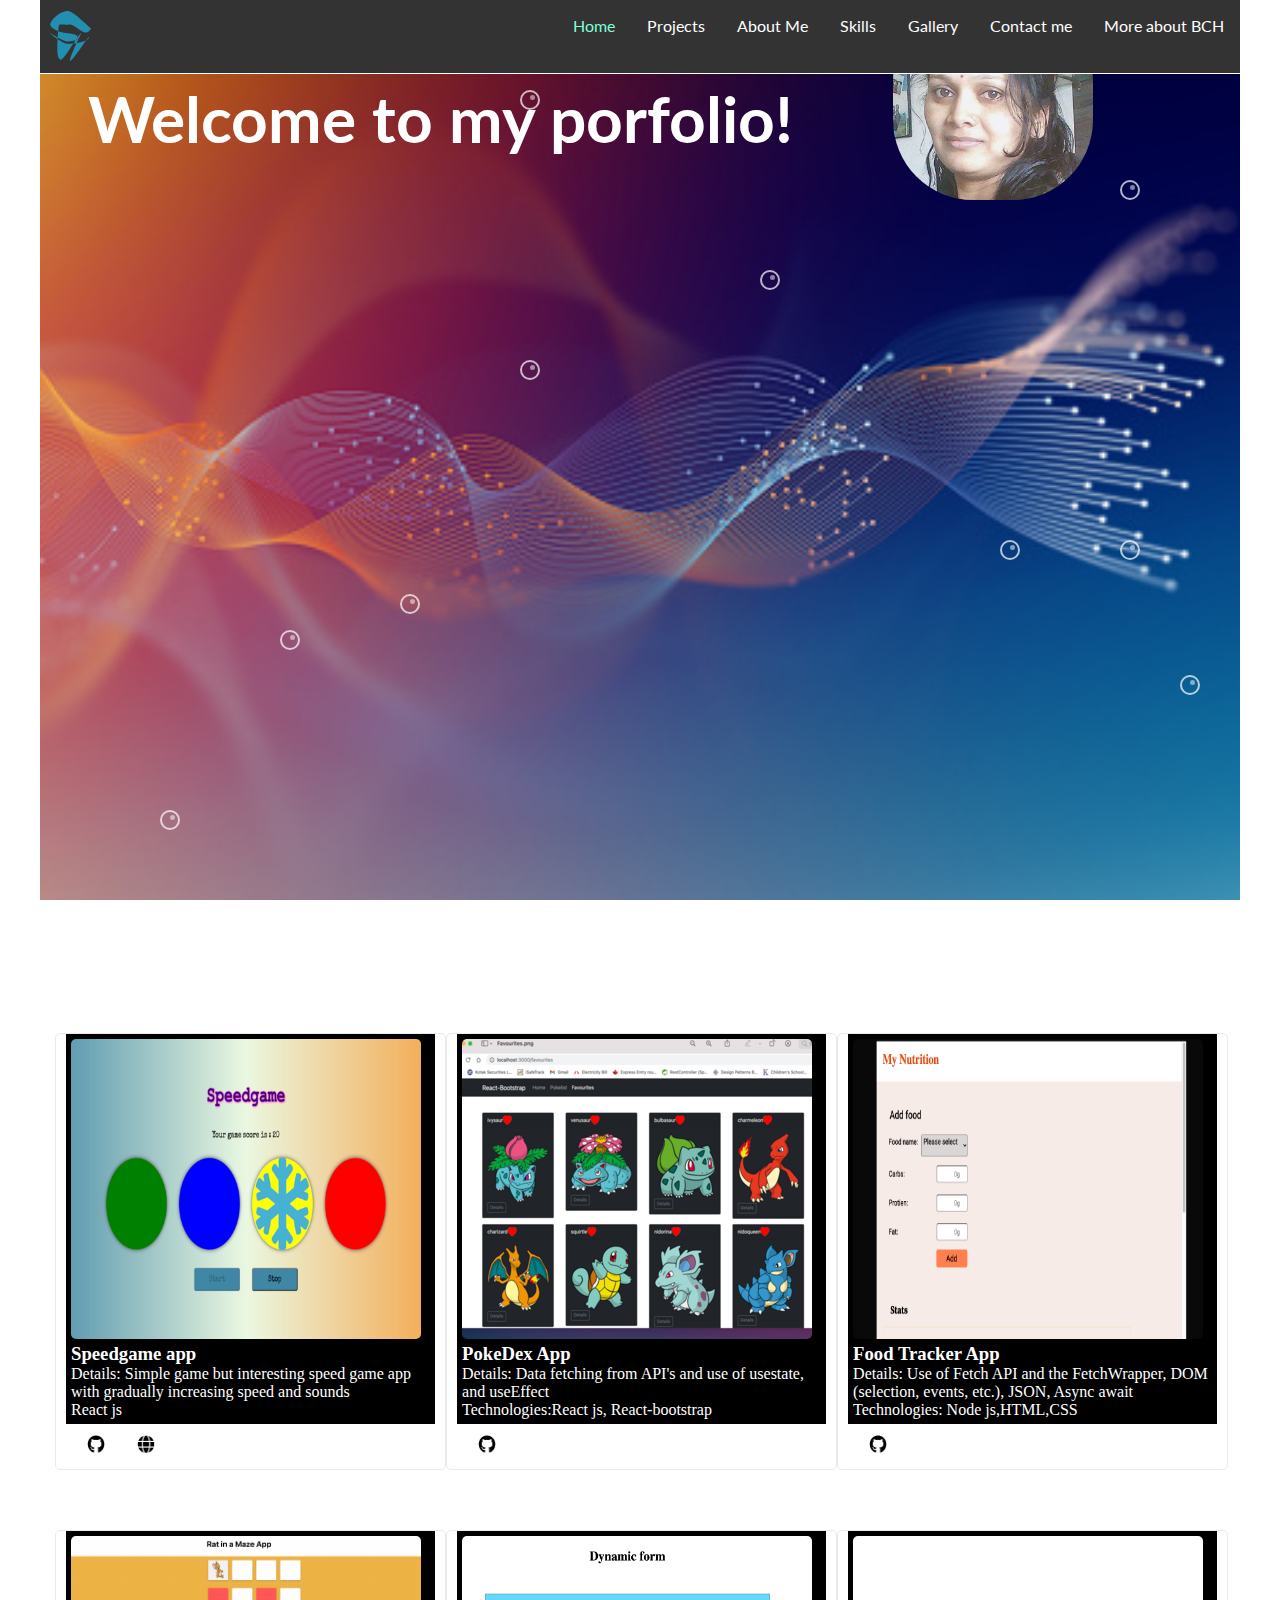
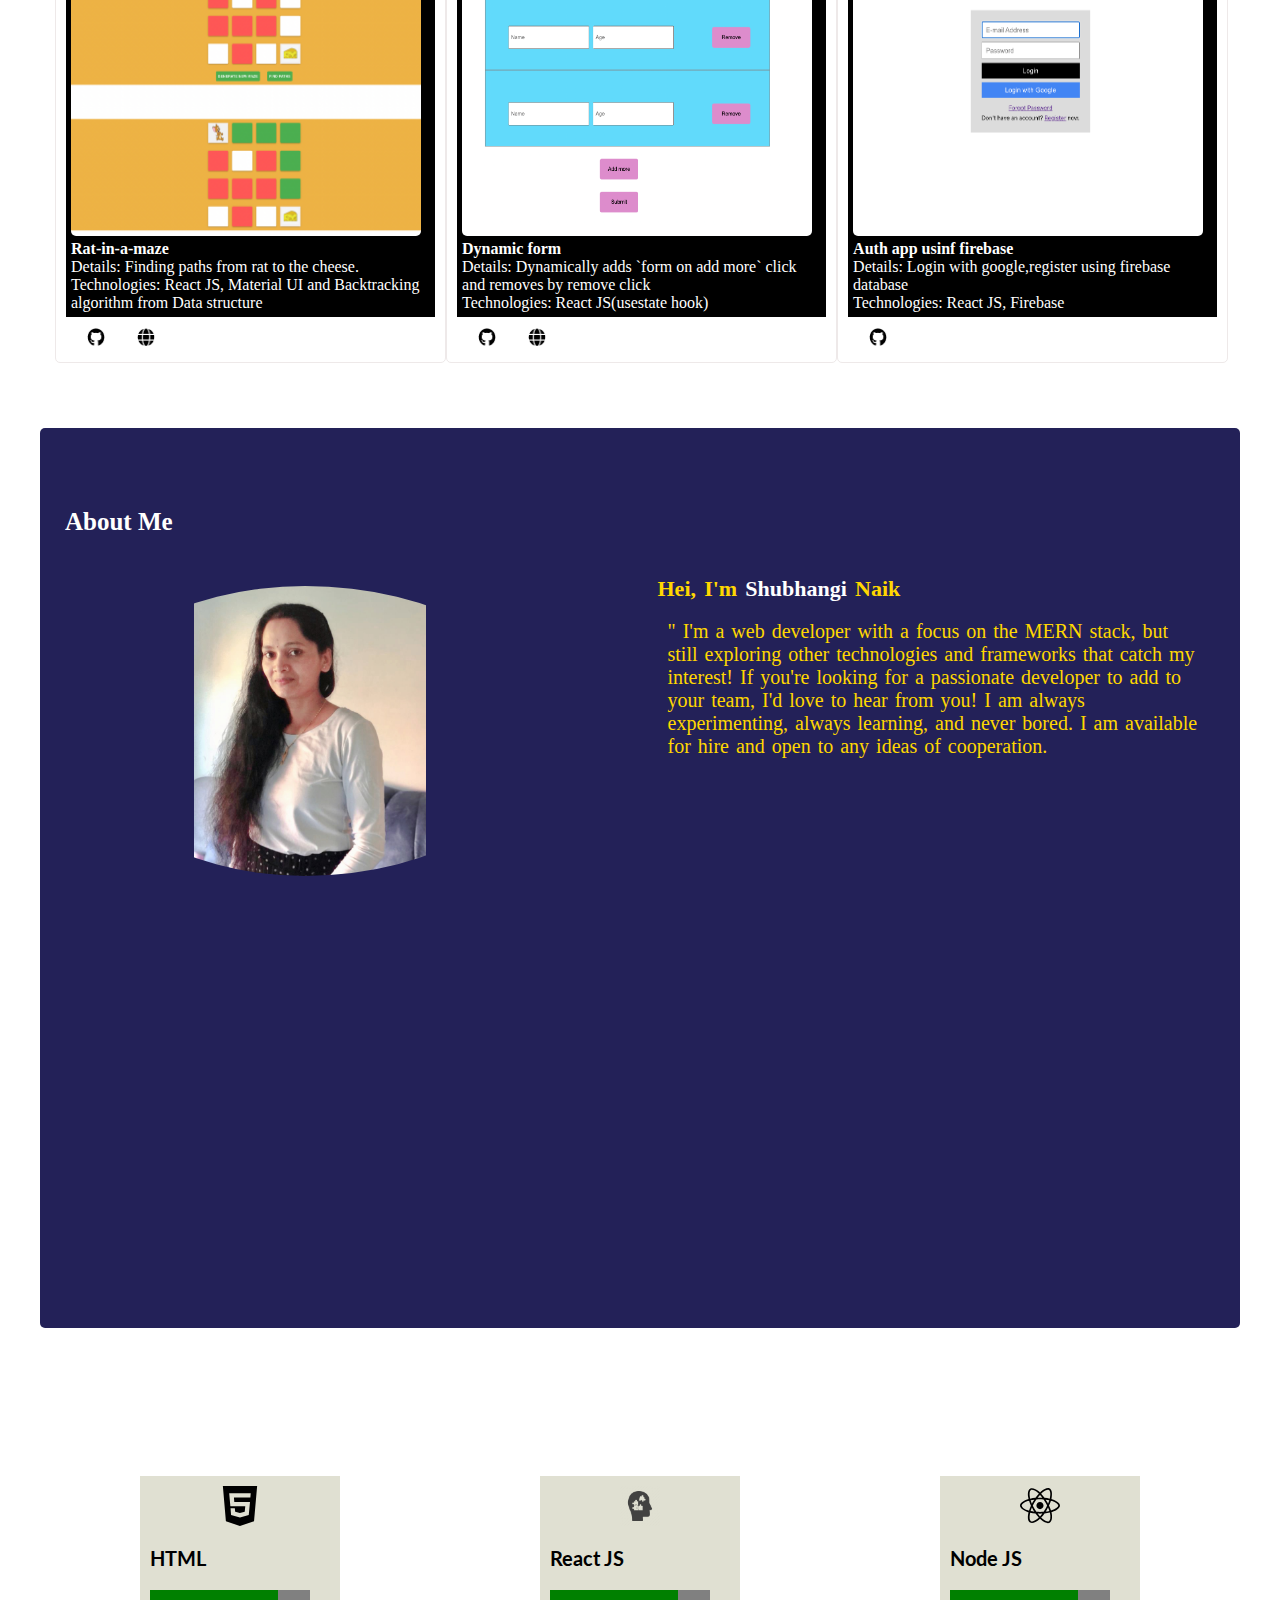
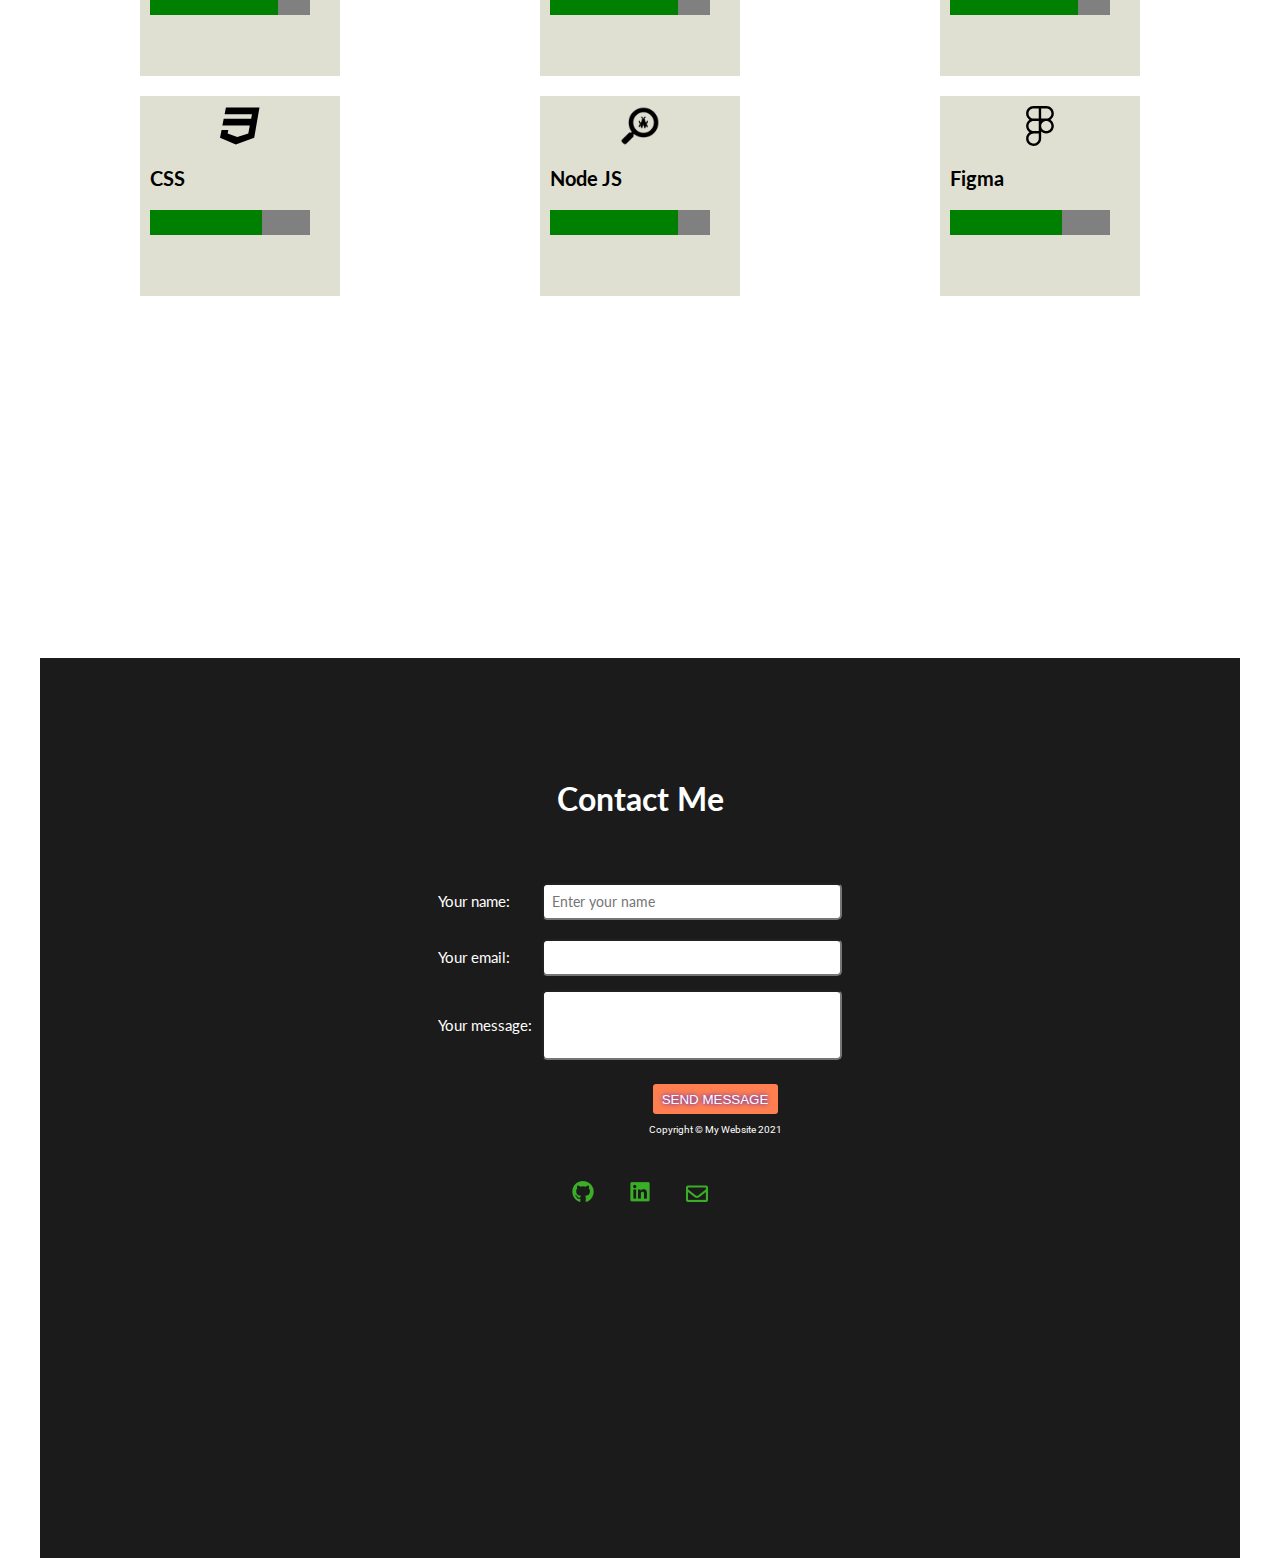
==== index.html @ 54c0355b "footer alignment" ====
<!DOCTYPE html>
<html lang="en">
<head>
    <meta charset="UTF-8">
    <meta http-equiv="X-UA-Compatible" content="IE=edge">
    <meta name="viewport" content="width=device-width, initial-scale=1.0">
    <title>shubhangi Naik</title>
    <link rel="icon" href="./assets/final-logo.svg">
    <link rel="preconnect" href="https://fonts.googleapis.com">
<link rel="preconnect" href="https://fonts.gstatic.com" crossorigin>
<link href="https://fonts.googleapis.com/css2?family=Lato&family=Roboto:wght@500&display=swap" rel="stylesheet">
<script src="https://smtpjs.com/v3/smtp.js"></script>  
    <link rel="stylesheet" href="style.css">
</head>
<body>
    <header>
            <div class="container" id="container-nav">
                <nav class="navbar">
                    <div class="brand-title"><img src="./assets/final-logo.svg" alt="ShubhRa" class="logo"></div>
                    <a href="#" class="toggle-button">
                        <span class="bar"></span>
                        <span class="bar"></span>
                        <span class="bar"></span>
                    </a>
                    <div class="navbar-links">
                        <ul>
                            <li><a href="#home" class="active" >Home</a></li>
                            <li><a href="#projects">Projects</a></li>
                            <li><a href="#about-me">About Me</a></li>
                            <li><a href="#skills">Skills</a></li>
                            <li><a href="./gallery.html"> Gallery</a></li>
                            <li><a href="#contact-me">Contact me</a></li>
                            <li><a href="https://en.bc.fi/" target="_blank">More about BCH</a></li>
                        </ul>
                        
                    </div>
                </nav>
            </div>
        </header>
        <main>
            <div id="home"></div> 
            <div class="container">
                <div class="hero-banner" id="heroBanner">
                    <h2> Welcome to my porfolio!</h2>
                    <div class="animation_wrapper">
                        <div><span class="dot"></span></div>
                        <div><span class="dot"></span></div>
                        <div><span class="dot"></span></div>
                        <div><span class="dot"></span></div>
                        <div><span class="dot"></span></div>
                        <div><span class="dot"></span></div>
                        <div><span class="dot"></span></div>
                        <div><span class="dot"></span></div>
                        <div><span class="dot"></span></div>
                        <div><span class="dot"></span></div>
                    </div>
                    <div class="hero-image"><img src="./assets/shubhangi.jpeg" alt="SRN"></div>
                </div>
            </div>
        <div class="container">
        <section id="projects">
            <div class="project-head"><h3>Projects</h3></div>
        <div class="row">
            <div class="column">
            <div class="card">
                <img class="mainImage" src="assets/speedgame.png" alt="Todo list">
                <h3>Speedgame app</h3>
                <p>Details: Simple game but interesting speed game app with gradually increasing speed and sounds</p>
                <p>React js</p>
                <p class="project-icon">
                <a href="https://github.com/shubhanginaik/Speedgame-app.git"><img src="./assets/github (1).png" alt="github"></a> 
                <a href="https://shubhangi-naik-speedgame.netlify.app/"><img src="./assets/globe.png" alt="github"></a> 
                </p>
            </div>
            </div>
            <div class="column">
            <div class="card">
                <img class="mainImage" src="assets/pokemon.png" alt="Pokemon app">
                <h3>PokeDex App</h3>
                <p>Details: Data fetching from API's and use of usestate, and useEffect</p>
                <p>Technologies:React js, React-bootstrap </p>     
                <p class="project-icon">
                    <a href="https://github.com/shubhanginaik/react-pokeapp.git"><img src="./assets/github (1).png" alt="github"></a> 
            
                    </p>       
            </div>
        </div>
            <div class="column">
            <div class="card">
                <img class="mainImage" src="assets/food-tracker.png" alt="CalorieMeter">
                <h3>Food Tracker App</h3>
                <p>Details: Use of Fetch API and the FetchWrapper, DOM (selection, events, etc.), JSON, Async await</p>
                <p> Technologies: Node js,HTML,CSS</p>
                <p class="project-icon">
                    <a href="https://github.com/shubhanginaik/food-tracker.git"><img src="./assets/github (1).png" alt="github"></a> 
                    </p>    
            </div>
        </div>
    </div>
    <div class="row" id=row2>
        <div class="column">
            <div class="card">
                <img class="mainImage" src="assets/ratmaze.png" alt="Rat-in-a-maze">
                <h4>Rat-in-a-maze</h4>
                <p>Details: Finding paths from rat to the cheese.</p>
                <p> Technologies: React JS, Material UI and Backtracking algorithm from Data structure</p>
                <p class="project-icon">
                    <a href="https://github.com/shubhanginaik/ratinamaze.git"><img src="./assets/github (1).png" alt="github"></a> 
                    <a href="https://shubhangi-naik-rat-maze.netlify.app/"><img src="./assets/globe.png" alt="github"></a> 
                    </p>    
            </div>
        </div>
        <div class="column">
            <div class="card">
                <img class="mainImage" src="assets/dynamicForm.png" alt="Dynamic form">
                <h4>Dynamic form</h4>
                <p>Details: Dynamically adds `form on add more` click and removes by remove click</p>
                <p> Technologies: React JS(usestate hook)</p>
                <p class="project-icon">
                    <a href="https://github.com/shubhanginaik/dynamic-forms.git"><img src="./assets/github (1).png" alt="github"></a> 
                    <a href="https://dynamicforms-shubhanginaik.netlify.app/"><img src="./assets/globe.png" alt="github"></a> 
                    </p>    
            </div>
        </div>
        <div class="column">
            <div class="card">
                <img class="mainImage" src="assets/auth.png" alt="Athentication app">
                <h4>Auth app usinf firebase</h4>
                <p>Details: Login with google,register using firebase database </p>
                <p></p>
                <p> Technologies: React JS, Firebase</p>
                <p class="project-icon">
                    <a href="https://github.com/shubhanginaik/firebase-auth-app"><img src="./assets/github (1).png" alt="github"></a> 
                    </p>    
            </div>
        </div>
    </div>
</section>
</div>
    <div class="container">
        <section id="about-me">
            <h3>About Me</h3>
            <div class="row">
                <div class="column">
                <img src="assets/IMG-20210818-WA0003.jpg" alt="About me">
                </div>
                <div class="column">
                <h4>Hei, I'm <name>Shubhangi </name> Naik</h4>
                <p>" I'm a web developer with a focus on the MERN stack, but still exploring other technologies and frameworks that catch my interest! If you're looking for a passionate developer to add to your team, I'd love to hear from you!
                    I am always experimenting, always learning, and never bored. I am available for hire and open to any ideas of cooperation.
                </p>
                
            </div>
           
        </section>
    </div>
        <div class="container">
        <section id="skills">
            <h3>My Skills</h3>
            <div class="content">
                <div class="column">
            <div class="box">
                <img src="./assets/html5.svg" alt="some icon">
                <h4>HTML</h4>
                <progress id="file1" value="80" max="100"> </progress>
            </div>
            <div class="box">
                <img src="./assets/css3.svg" alt="some icon">
                <h4>CSS</h4>
                <progress id="file2" value="70" max="100"> </progress>
            </div>
        </div>
        <div class="column">
            <div class="box">
                <img src="./assets/problemSolving.png" alt="some icon">
                <h4>React JS</h4>
                <progress id="file3" value="80" max="100"> </progress>
            </div>
            <div class="box">
                <img src="./assets/softwareTesting.png" alt="some icon">
                <h4>Node JS</h4>
                <progress id="file4" value="80" max="100"> </progress>
            </div>

        </div>
        <div class="column">
            <div class="box">
                <img src="./assets/react.svg" alt="some icon">
                <h4>Node JS</h4>
                <progress id="file4" value="80" max="100"> </progress>
            </div>
            <div class="box">
                <img src="./assets/Figma.svg" alt="some icon">
                <h4>Figma</h4>
                <progress id="file4" value="70" max="100"> </progress>
            </div>
        </div>
        
        </div>
        </section>
    </div>
</main>
<div class="container"></div>
        <footer>
            <section id="contact-me">
            <div class="flex-form">
            <form action="" name="contact-me-form" id="contact-form">
                <div class="form-name"><h3>Contact Me</h3></div>
                <label for="yourName">Your name:</label>
                <input type="text" id="yourName" name="yourName" class="yourName" placeholder="Enter your name" required maxlength="32"><br>
                <label for="email">Your email:</label>
                <input type="email" id="email" name="email" class="email" required><br>
                <label for="message">Your message:</label>
                <input type="text" id="message" name="message" class="message" maxlength="160" required><br>
                <button value="send-message" type="submit" class="send-message" >SEND MESSAGE</button>
                <p class="smaller">
                    Copyright © My Website 2021
                </p>
            </form>
        </div>
        <div class="socialmedia">
            <div class="icon-bar">
                <a href="https://github.com/shubhanginaik/"><img src="./assets/favicon-github.png" alt="github"></a> 
                <a href="https://www.linkedin.com/in/shubhangi-naik-5300136a/"><img src="./assets/favicon-linkedin.png" alt="linkedin"></a> 
                <a href="mailto:shubhangi.naik83@gmail.com"><img src="./assets/favicon-envelope.png" alt="github"></a> 
              </div>
        </div>
    </section>
    </footer>
    </div>
    <button id="myBtn" title="Go to top">Top</button>
    <script src="./main.js"></script>
</body>
</html>
---- style.css ----
:root {
  --headingFont: "Lato", sans-serif;
  --paraFont: "Roboto", sans-serif;
  --bannerTextColor: white;
  --boxshadow: 3px 3px rgb(223, 166, 166), -1em 0 0.4em olive;
  --sectionHeaderFont: 25px;
  --responsiveSectionHeaderFont: 18px;
  --sectionHeadPadding: 25px;
  --responsiveSectionHPadding: 15px;
}
* {
  margin: 0;
  padding: 0;
  box-sizing: border-box;
}

body {
  background-color: wheat(241, 218, 202);
  position: relative;
  
  
}
body {
  overflow-x: scroll;
}
main {
  max-width: 1200px;
  margin: 0 auto;
  background: url("assets/background.jpeg") no-repeat fixed center center/cover;
}
.container {
  max-width: 1200px;
  margin: 0 auto;
  position: relative;
}

/*main navigation*/

* {
  box-sizing: border-box;
}
body {
  margin: 0;
  padding: 0;
}

.navbar {
  display: flex;
  max-width: 1200px;
  justify-content:space-between;
  align-items: left;
  background-color: #333;
  color: white;
  top: 0;
  border-bottom :1px solid white;
}
.navbar.sticky{
  background-color: white;
  border-bottom :1px solid rgb(41, 39, 39);
}
.brand-title {
  margin: 0.5rem;
  padding-top: 3px;
}
#logo {
  width: 43px;
  height: 50px;
}

.navbar-links ul {
  margin: 0;
  padding: 0;
  display: flex;
}
.navbar-links li {
  list-style: none;
  font-family: var(--headingFont);
}
.navbar-links li a {
  text-decoration: none;
  color: white;
  padding: 1rem;
  display: block;
}
.navbar.sticky li a{
  color: #333;
}

.navbar-links li:hover {
  background-color: #555;
}

.navbar-links li a:hover {
  color: aquamarine;
}
.navbar-links a.active {
  color: aquamarine;
}
.toggle-button {
  position: absolute;
  top: 2rem;
  right: 2rem;
  display: none;
  flex-direction: column;
  justify-content: space-between;
  width: 30px;
  height: 21px;
  transform: translateY(-50%);
}
.toggle-button .bar {
  height: 2px;
  width: 30px;
  background-color: white;
  border-radius: 10px;
}
/* fixed header*/
.navbar{
  width: 1200px;
  position: fixed; /* Set the navbar to fixed position */
  top: 0; /* Position the navbar at the top of the page */
  z-index: 2;
}

/* hero image*/
.hero-image {
  animation-duration: 6s;
  animation-timing-function: ease-in-out;
  animation-delay: 0s;
  animation-iteration-count: infinite;
  animation-direction: normal;
  animation-fill-mode: none;
  animation-play-state: running;
  animation-name: floatingimage;
  z-index: 1;
  filter: opacity(95%);
}

.hero__image {
  position: absolute;
  width: 8rem;
  height: 16rem;
  border-style: solid;
  border-width: 2px;
  border-color: rgb(221, 226, 199);
  border-radius: 4rem;
  -o-object-fit: cover;
  object-fit: cover;
}
.hero-image img {
  max-width: 50%;
  vertical-align: middle;
  display: inline-block;
  border-radius: 5rem;
  transition: 0.3s ease;
}
img {
  border: 0;
}

@keyframes floatingimage {
  0% {
    transform: translateY(7rem) translateX(-2rem);
  }
  50% {
    transform: translateY(9rem) translateX(-1rem);
  }
  100% {
    transform: translateY(7rem) translateX(-2em);
  }
}

.hero-banner {
  position: relative;
  max-width: 1200px;
  /* background: url("assets/background.jpeg") no-repeat fixed center center/cover; */
  display: flex;
  justify-content: center;
  text-align: center;
  height: 100vh;
}

.hero-banner h2 {
  font-family: var(--headingFont);
  font-size: 4rem;
  color: var(--bannerTextColor);
  padding-top: 80px;
}
.hero-banner h2:hover {
  color: rgb(118, 226, 226);
  transform: translate3d(-2.7rem, 0, 1rem);
}
/* animation */
.animation_wrapper {
  z-index: 0;
}
.animation_wrapper div {
  width: 20px;
  height: 20px;
  border: 2px solid rgba(255, 255, 255, 0.7);
  border-radius: 50%;
  position: absolute;
  top: 10%;
  left: 10%;
  animation: 4s linear infinite;
}
div .dot {
  width: 5px;
  height: 5px;
  border-radius: 50%;
  background: rgba(255, 255, 255, 0.5);
  position: absolute;
  top: 20%;
  right: 20%;
}
.animation_wrapper div:nth-child(1) {
  top: 20%;
  left: 90%;
  animation: animate 8s linear infinite;
}
.animation_wrapper div:nth-child(2) {
  top: 60%;
  left: 80%;
  animation: animate 10s linear infinite;
}
.animation_wrapper div:nth-child(3) {
  top: 40%;
  left: 40%;
  animation: animate 5s linear infinite;
}
.animation_wrapper div:nth-child(4) {
  top: 66%;
  left: 30%;
  animation: animate 8s linear infinite;
}
.animation_wrapper div:nth-child(5) {
  top: 90%;
  left: 10%;
  animation: animate 9s linear infinite;
}
.animation_wrapper div:nth-child(6) {
  top: 30%;
  left: 60%;
  animation: animate 5s linear infinite;
}
.animation_wrapper div:nth-child(7) {
  top: 10%;
  left: 40%;
  animation: animate 8s linear infinite;
}
.animation_wrapper div:nth-child(8) {
  top: 60%;
  left: 90%;
  animation: animate 7s linear infinite;
}
.animation_wrapper div:nth-child(9) {
  top: 70%;
  left: 20%;
  animation: animate 2s linear infinite;
}
.animation_wrapper div:nth-child(10) {
  top: 75%;
  left: 95%;
  animation: animate 9s linear infinite;
}
@keyframes animate {
  0% {
    transform: scale(0) translateY(0) rotate(70deg);
  }
  50% {
    transform: scale(1.3) translateY(-50px) rotate(100deg);
  }
  100% {
    transform: scale(2.3) translateY(-100px) rotate(360deg);
  }
}

/* Projects*/ 
#projects {
  padding-top: 65px;
  padding-bottom: 5px;
}
#projects .project-head {
  text-align: left;
  font-size: var(--sectionHeaderFont);
  color: white;
  padding-top: 5px;
  padding-left: var(--sectionHeadPadding);
}
.row {
  /* height: 450px; */
  justify-content: center;
}
/* Clear floats after the columns */
#projects .row:after {
  content: "";
  display: table;
  clear: both;
  padding-bottom: 30px;
}
.column {
  float: left;
  width: 33%;
  padding: 0 10px;
  border: 1px solid rgb(238, 233, 233);
  border-radius: 5px;
}
.card {
  text-align: left;
  padding: 5px;
  width: auto;
  color: white;
}
.row {
  margin-left: 15px;
  padding-top: 30px;
}
.card img{
  width: 350px;
  height: 300px;
}
.card {
  /* background-color: rgb(245, 241, 241); */
  background-color: black;
}
.card .mainImage:hover{ 
  -webkit-transform: scale(1.01); /* Safari 3-8 */
  transform: scale(1.01); 
  cursor: pointer;
}
.card img {
  object-fit: fill;
  border-radius: 5px;
  margin-left: 9px auto;
}

.project-icon a img{
  width:50px;
  height: 50px;
  display: block;
  text-align: center;
  padding: 16px;
  font-size: 10px;
  float: left;
 
}

/* #About me*/
#about-me {
  /* height: 720px; */
  height: 100vh;
  margin-top: 30px;
  margin-bottom: 30px;
  padding-top: 70px;
   background-color: rgb(35, 33, 88);
  border-radius: 5px;
}
#about-me .column {
  float: left;
  width: 50%;
  padding: 0 10px;
  border: none;
  border-radius: 5px;
  
}
#about-me img {
  
  margin: 0 auto;
  padding-top: 10px;
  padding-left: 10px;
  width: 480px;
  height: 300px;
  border-radius: 50%;
  object-fit: contain;
  -o-object-fit: contain;
}


#about-me p {
  font-style: normal;
  color:gold;
  word-spacing: 1.5pt;
  padding-left: 10px;
  padding-right: 25px;
  padding-top: 1rem;
  font-size: 20px;
}
#about-me  h4 {
  color: gold;
  text-align: left;
  word-spacing: 2pt;
  padding-bottom: 2px;
  padding-top: 0;
  font-size: 22px;
}
#about-me h3 {
  padding-bottom: 10px;
  padding-top: 10px;
  padding-left: var(--sectionHeadPadding);
  text-align: left;
  font-size: var(--sectionHeaderFont);
  color: white;
}
name{
  color: white;
}

/* SKILLS*/
#skills {
  /* height: 700px; */
  height: 100vh;
  /* margin-top: 30px; */
  padding-top: 70px;
  
}
.box {
  height: 200px;
  display: block;
  justify-content: center;
  background-color: rgb(224, 224, 210);
  padding: 0 10px;
  margin: 20px;
  width: 200px;
  
}
.content {
  display: flex;
  text-align: left;
  justify-content: left;
}
#skills h3 {
  text-align: left;
  padding-left: var(--sectionHeadPadding);
  font-size: var(--sectionHeaderFont);
  color: white;
}
.box h4 {
  font-family: var(--headingFont);
  font-size: 15pt;
  line-height: 4rem;
}
.box img {
  display: block;
  margin-left: auto;
  margin-right: auto;
  width: 40px;
  height: 50px;
  padding-top: 10px;
}

.box #file1,#file2,#file3,#file4 {
  height: 25px;
}
progress {
  background: green;
}
#skills .content .column{
  margin-left: 70px ;
  border: none;
}
/*FOOTER FORM*/
footer{
  /* height: 100vh;
  width: 1200px;*/
  background-color: rgb(27, 27, 27);
  max-width: 1200px;
  display: flex;
  justify-content: center;
  text-align: center;
  height: 100vh;
  margin: 0 auto;
  /* margin-left: 12.13%; */
}
.flex-form {
  background-color: rgb(27, 27, 27);
  display: flex;
  justify-content: center;
  margin-top: 1px;
  margin-bottom: 0;
  color: white;
  padding-top: 100px;
  padding-bottom: 30px;
}
.socialmedia {
  background-color: rgb(27, 27, 27);
  
}
.form-name h3 {
  font-family: var(--headingFont);
  text-align: center;
  font-size: 2rem;
  margin-top: 20px;
  margin-bottom: 60px;
}

label {
  font-family: var(--headingFont);
  display: inline-block;
  width: 100px;
  font-size: 15px;
  padding-top: 10px;
  padding-bottom: 5px;
  text-align: left;
  margin-top: 4px;
  margin-bottom: 6px;
}
input {
  width: 300px;
  font-family: var(--headingFont);
  font-size: 14px;
  color: gray;
  margin-bottom: 14px;
  border-radius: 5px;
  text-align: left;
  padding: 8px;
}
.message {
  height: 70px;
}
.send-message {
  background-color: coral;
  height: 30px;
  width: 125px;
  border: none;
  border-radius: 3px;
  text-align: center;
  margin-left: 150px;
  margin-bottom: 10px;
  margin-top: 10px;
  color: var(--bannerTextColor);
  text-shadow: 0 0 5px blue;
  cursor: pointer;
}
.smaller {
  font-family: var(--paraFont);
  font-size: 10px;
  color: var(--bannerTextColor);
  margin-left: 150px;
}

/* socialmedia links*/
.socialmedia {
  display: flex;
  text-align: center;
  justify-content: center;
}
.icon-bar a {
  display: inline-block;
  text-align: center;
  padding: 16px;
  transition: all 0.3s ease;
  color: white;
  font-size: 20px;
}

.icon-bar a:hover {
  background-color: hotpink;
}

#myBtn {
  display: none;
  position: fixed;
  bottom: 20px;
  right: 30px;
  z-index: 99;
  font-size: 18px;
  border: none;
  outline: none;
  background-color: #ef5da8;
  color: white;
  cursor: pointer;
  padding: 15px;
  border-radius: 4px;
}

#myBtn:hover {
  background-color: #555;
}


@media screen and (max-width: 600px) {
  /* navbar */
  .toggle-button {
    display: flex;
  }
  .sticky.toggle-button.bar {
    background-color: #333;
  }
  .navbar-links {
    display: none;
    width: 100%;
  }
  .navbar {
    position: unset;
    width: 100%;
    flex-direction: column;
    align-items: flex-start;
  }
  .navbar-links ul {
    width: 100%;
    flex-direction: column;
  }
  .navbar-links li {
    text-align: center;
  }
  .navbar.sticky .navbar-links li a{
    color: #333;
  }
  .navbar-links li a {
    padding: 0.5rem 1rem;
  }
  .navbar-links.active {
    display: flex;
    color: aquamarine;
  }

  /* floating image */
  .hero__image {
    max-height: 14rem;
    max-width: 12rem;
    border-radius: 3rem;
  }
  /*hero banner text*/
  .hero-banner h2 {
    padding-left: 25px;
  }
  .hero-banner{
    width: 100%;
  }
  /* projects */
  /* Responsive columns */
  /* display the links vertically instead of horizontally */
  #projects {
    height: 1200px auto;
  }
  
  .column {
    width: 100%;
    display: block;
    margin-bottom: 20px;
    padding: 5px;
  }
  .column.card img {
    display: block;
    margin-left: auto;
    margin-right: auto;
    width: 70%;
    
  }
  #projects .project-head {
    font-size: var(--responsiveSectionHeaderFont);
  }
  .hero-banner {
    align-content: center;
  }
  .row{
    padding-top: 0px;
  }
  #projects .column{
    margin-left: 10px;
  }

  /* about me*/
  #about-me {
    margin-top: 40px;
    margin-bottom: 10px;
    padding-top: 20px;
  }
  
  #about-me h3 {
    padding-bottom: 10px;
    padding-left: var(--sectionHeadPadding);
    padding-top: 10px;
    text-align: left;
    color: rgb(26, 26, 26);
    font-size: var(--responsiveSectionHeaderFont);
  }
  #about-me .column {
    display: block;
    align-self: center;
    width: 100%;
    text-align: center;
  }
  #about-me h4 {
    display: block;
    text-align: center;
    padding: 0;
  }
  #about-me p {
    display: block;
    justify-content: center;
    text-align: left;
    font-size: 1.1rem;
    padding: 10px 5px 2px 7px;
  }
  
  #about-me img {
    width: 90%;
    height: 80%;
  }
  /*skills*/
  #skills {
    overflow-y: auto;
    max-height: 700px;
    overflow: scroll;
    width: 100%;
    padding-top: 40px;
  }
  .content {
    display: flex;
    flex-direction: column;
    justify-content: center;
    background-color: wheat;
    padding: 0;
    margin: 0;
    background-color: rgb(236, 217, 220);
    border-bottom: 1px solid white;
    overflow: scroll;
  }

  progress {
    height: 20px;
  }
  .content .box {
    height: 100px;
    margin-bottom: 5px;
    margin-left: 0;
    margin-right: 0;
    width: 100%;
    height: 25%;
    text-align: center;
    padding-right: 2px;
    padding-bottom: 2px;
    border-bottom: 1px solid white;
  }
  #skills h3 {
    text-align: left;
    padding-left: 25px;
    padding-bottom: 10px;
    font-size: var(--responsiveSectionHeaderFont);
    color: rgb(26, 26, 26);
  } 
  .box h4 {
    font-family: var(--headingFont);
    font-size: 14pt;
    line-height: 1.5rem;
  }
  .box img {
    display: block;
    margin-left: auto;
    margin-right: auto;
    width: 20px;
    height: 25px;
    padding-top: 2px;
  } 

  /* flex form*/
  .flex-form {
    padding-left: 10px;
    margin-top: 20px;
  }
  #myBtn {
    font-size: 10px;
    right: 30px;
  }
}
@media screen and (max-width:1020px){
  .navbar{
    display: flex;
   justify-content:left;
  }
  #projects .column{
    width: 80%;
  }
  #projects .card{
    width: 80%;
  }
  #projects .mainImage{
    width: 70%;
    height: 70%;
    margin-left: 33px;
  }
  
  
  #projects .card{
    margin-left: 25px;
    margin-top: 10px;

  }
  #about-me img {
    width: 80%;
    float: none;
  }
  
  .about-me td:nth-child(2){
    word-spacing: 2pt;
    font-size: 16px;
    overflow-y: hidden;
  }
}

@media screen and (max-width: 320px) {
  
  #about-me img {
    float: left;
    padding-top: 0;
  }
}
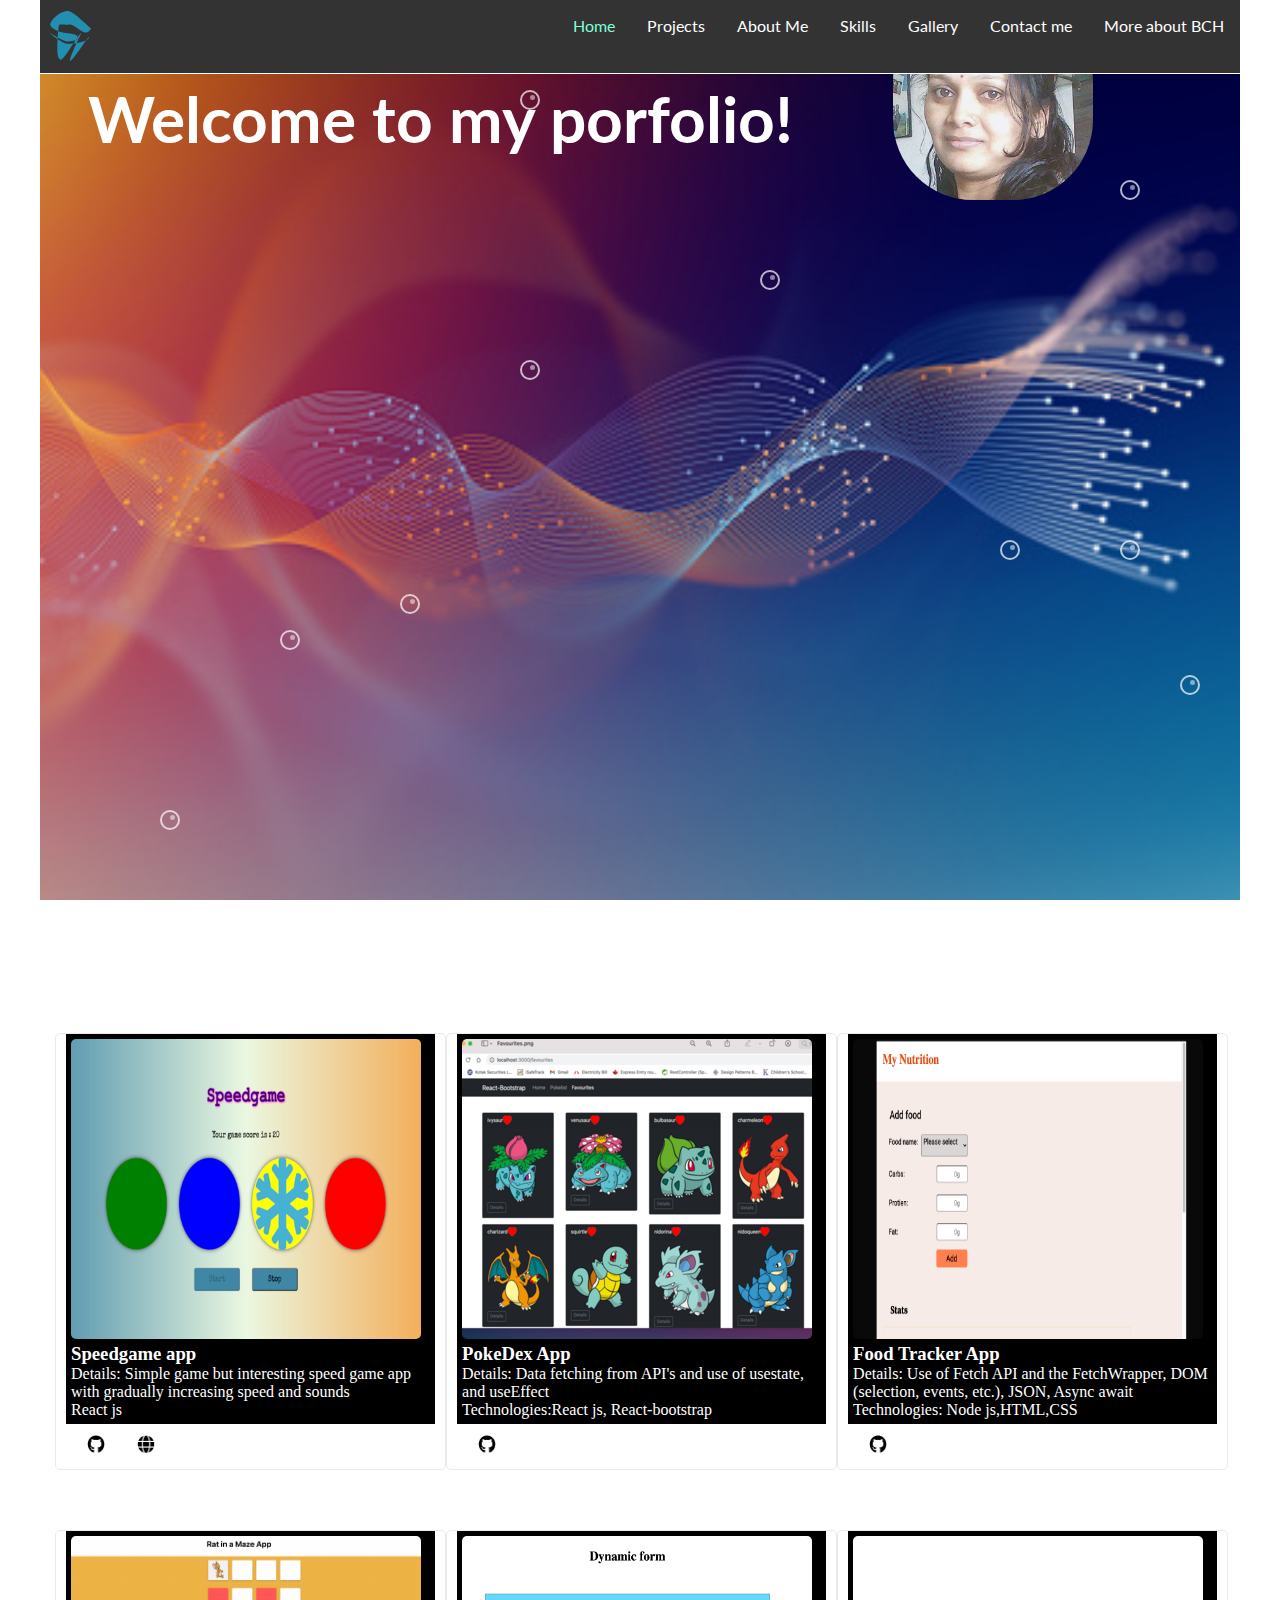
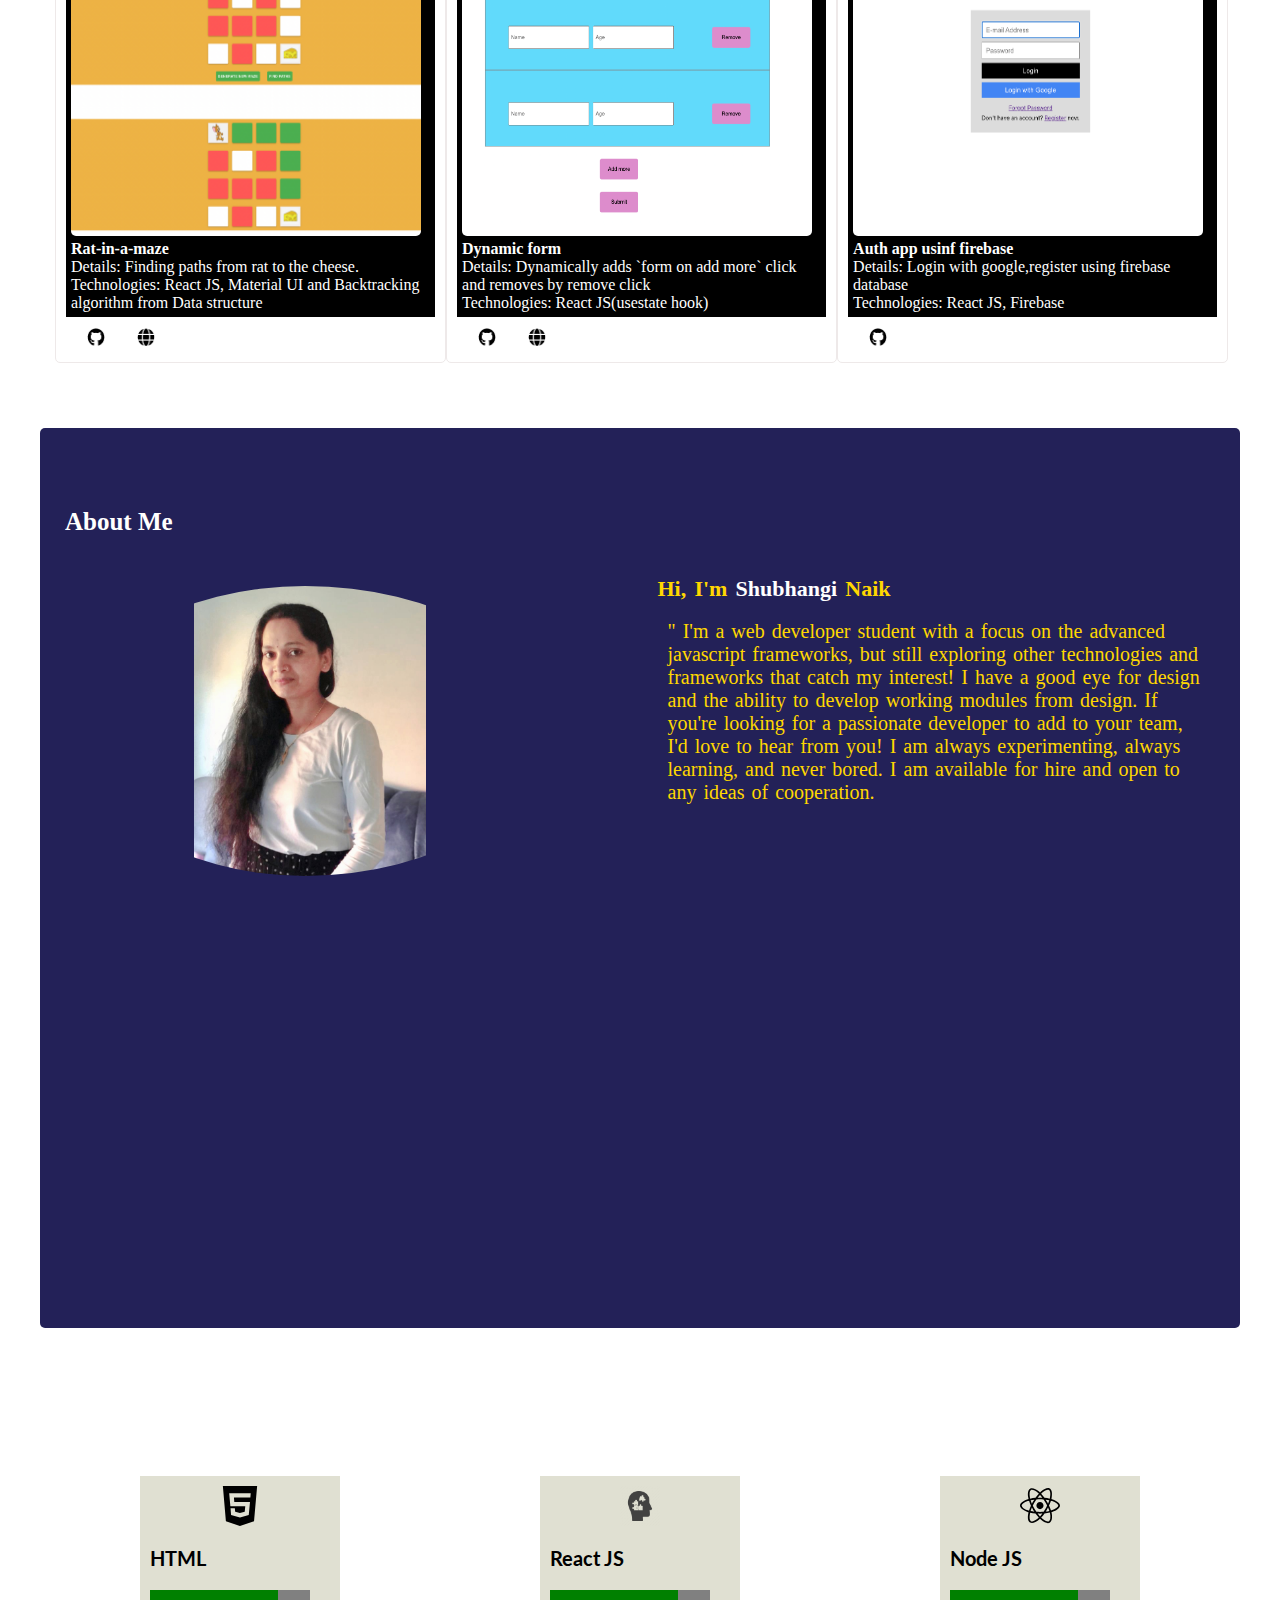
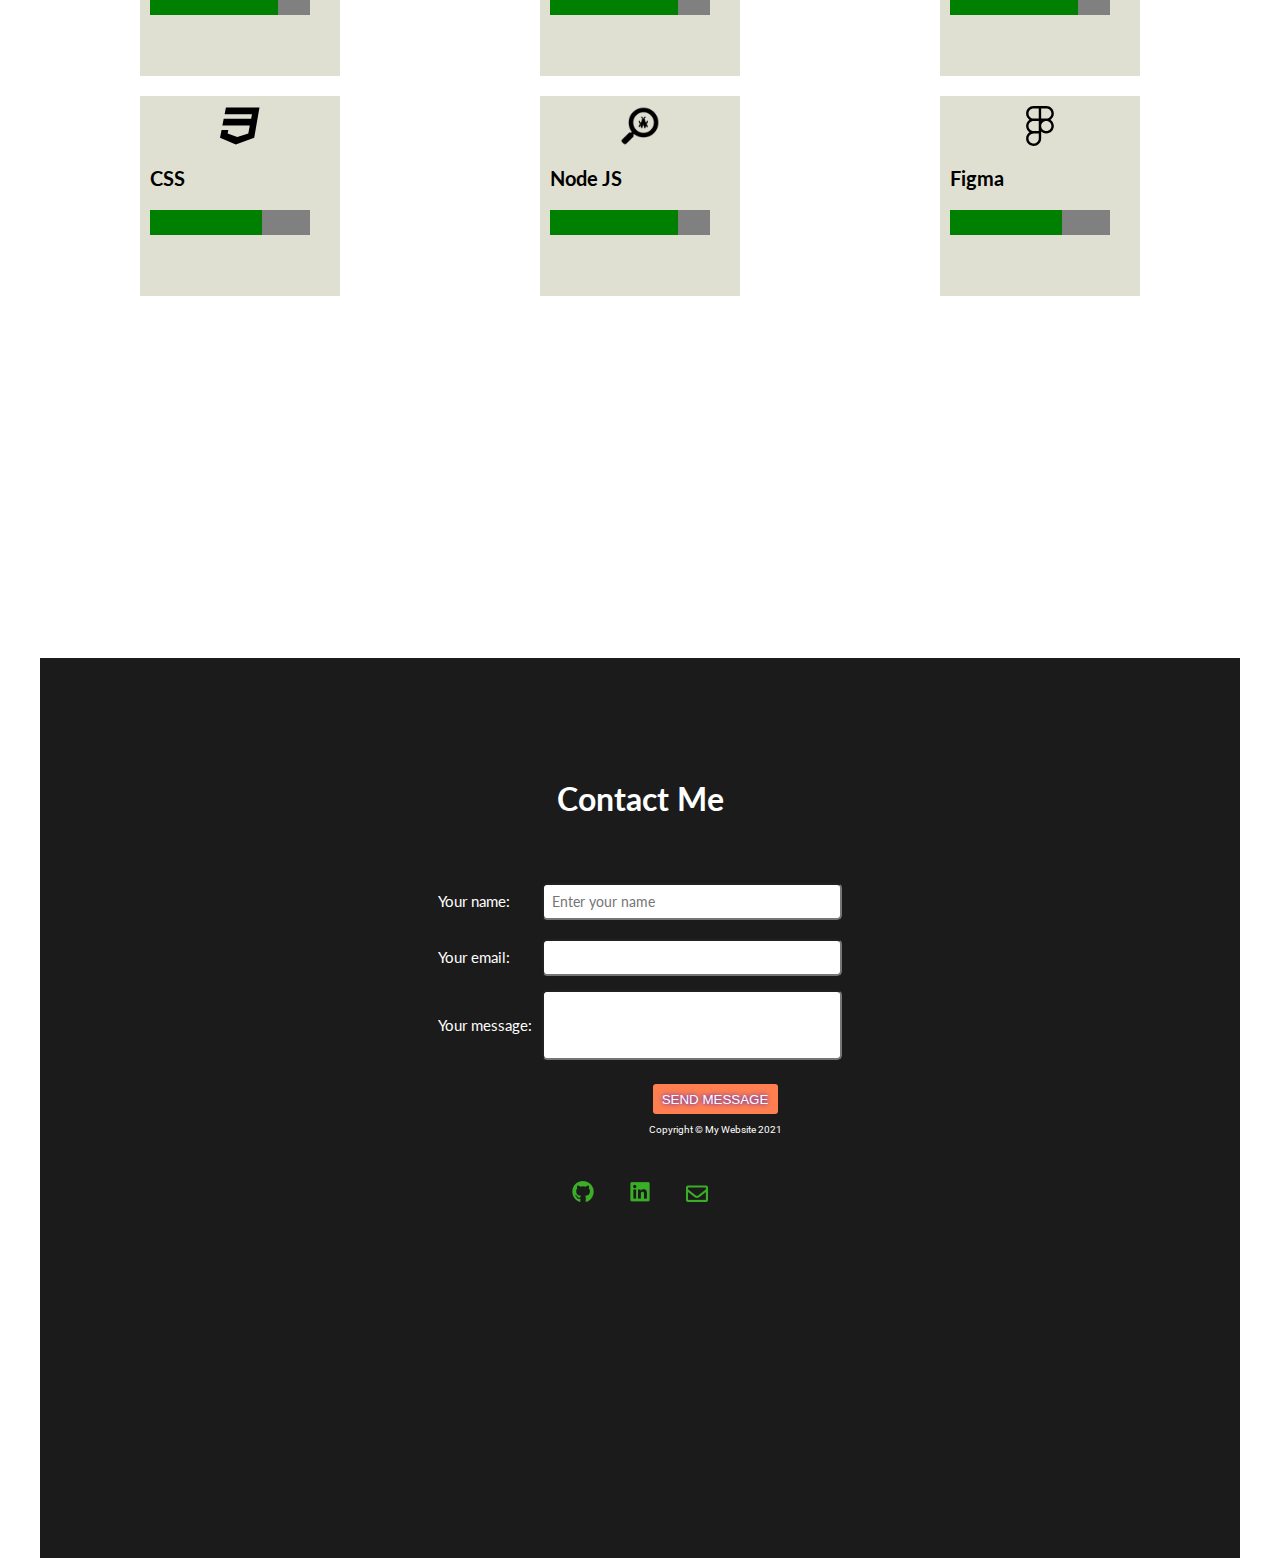
==== commit 8616ac91: "added introduction" ====
--- a/index.html
+++ b/index.html
@@ -145,9 +145,10 @@
                 <img src="assets/IMG-20210818-WA0003.jpg" alt="About me">
                 </div>
                 <div class="column">
-                <h4>Hei, I'm <name>Shubhangi </name> Naik</h4>
-                <p>" I'm a web developer with a focus on the MERN stack, but still exploring other technologies and frameworks that catch my interest! If you're looking for a passionate developer to add to your team, I'd love to hear from you!
-                    I am always experimenting, always learning, and never bored. I am available for hire and open to any ideas of cooperation.
+                <h4>Hi, I'm <name>Shubhangi </name> Naik</h4>
+                <p>" I'm a web developer student with a focus on the advanced javascript frameworks, but still exploring other technologies and frameworks that catch my interest! I have a good eye for design and the ability to develop working modules from design.
+                If you're looking for a passionate developer to add to your team, I'd love to hear from you!
+                I am always experimenting, always learning, and never bored. I am available for hire and open to any ideas of cooperation.
                 </p>
                 
             </div>
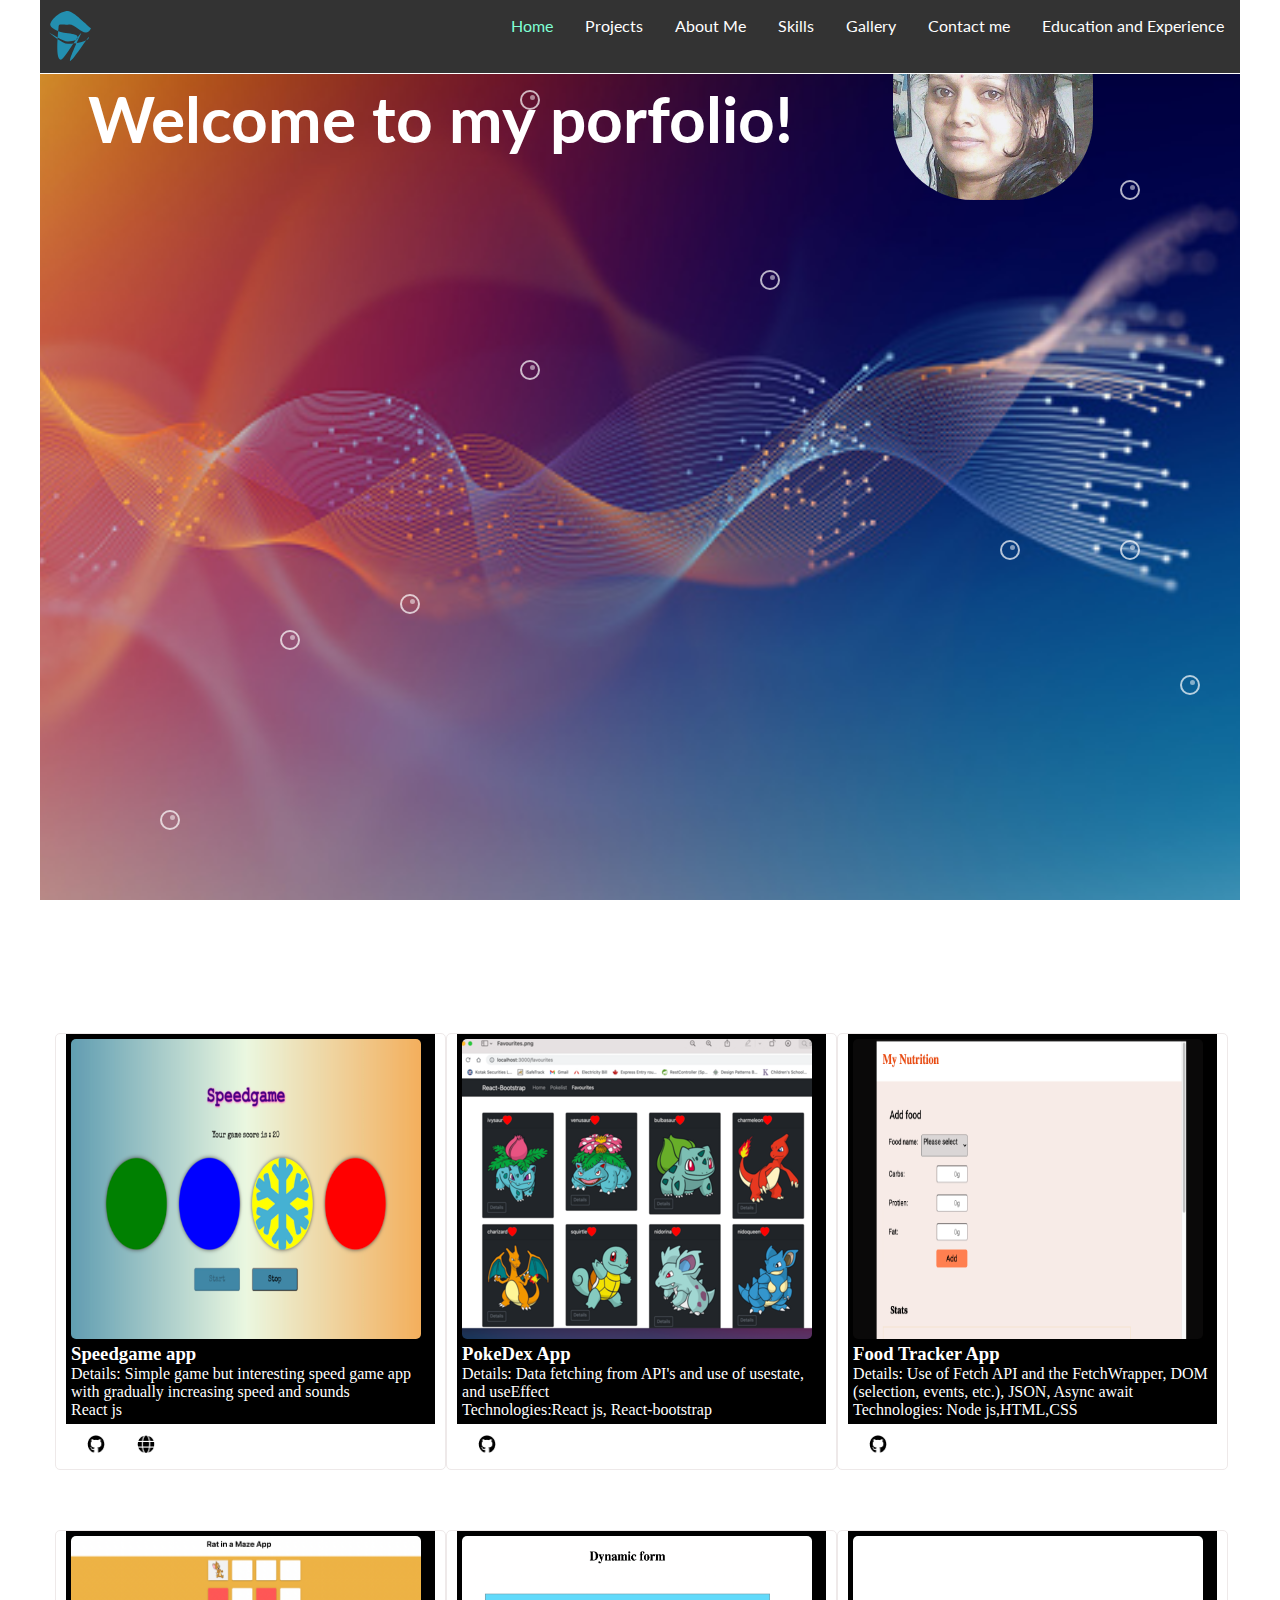
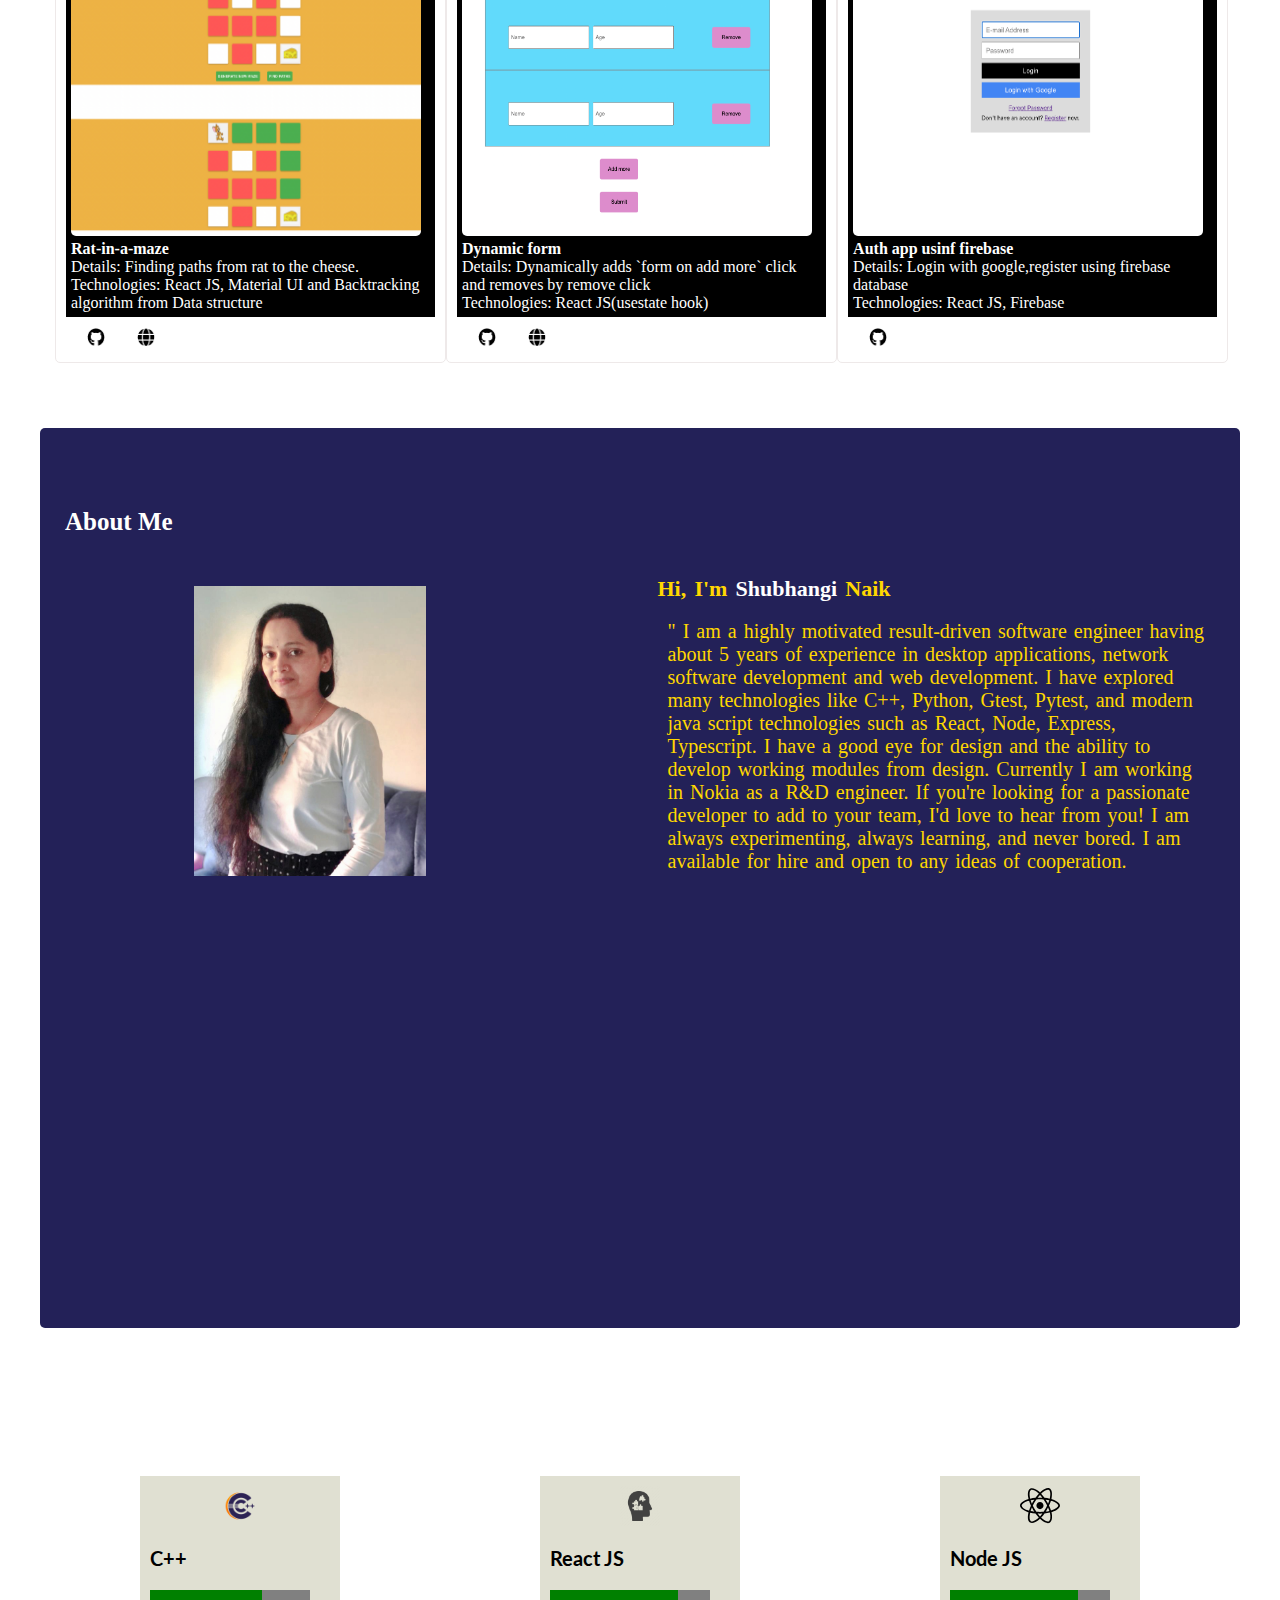
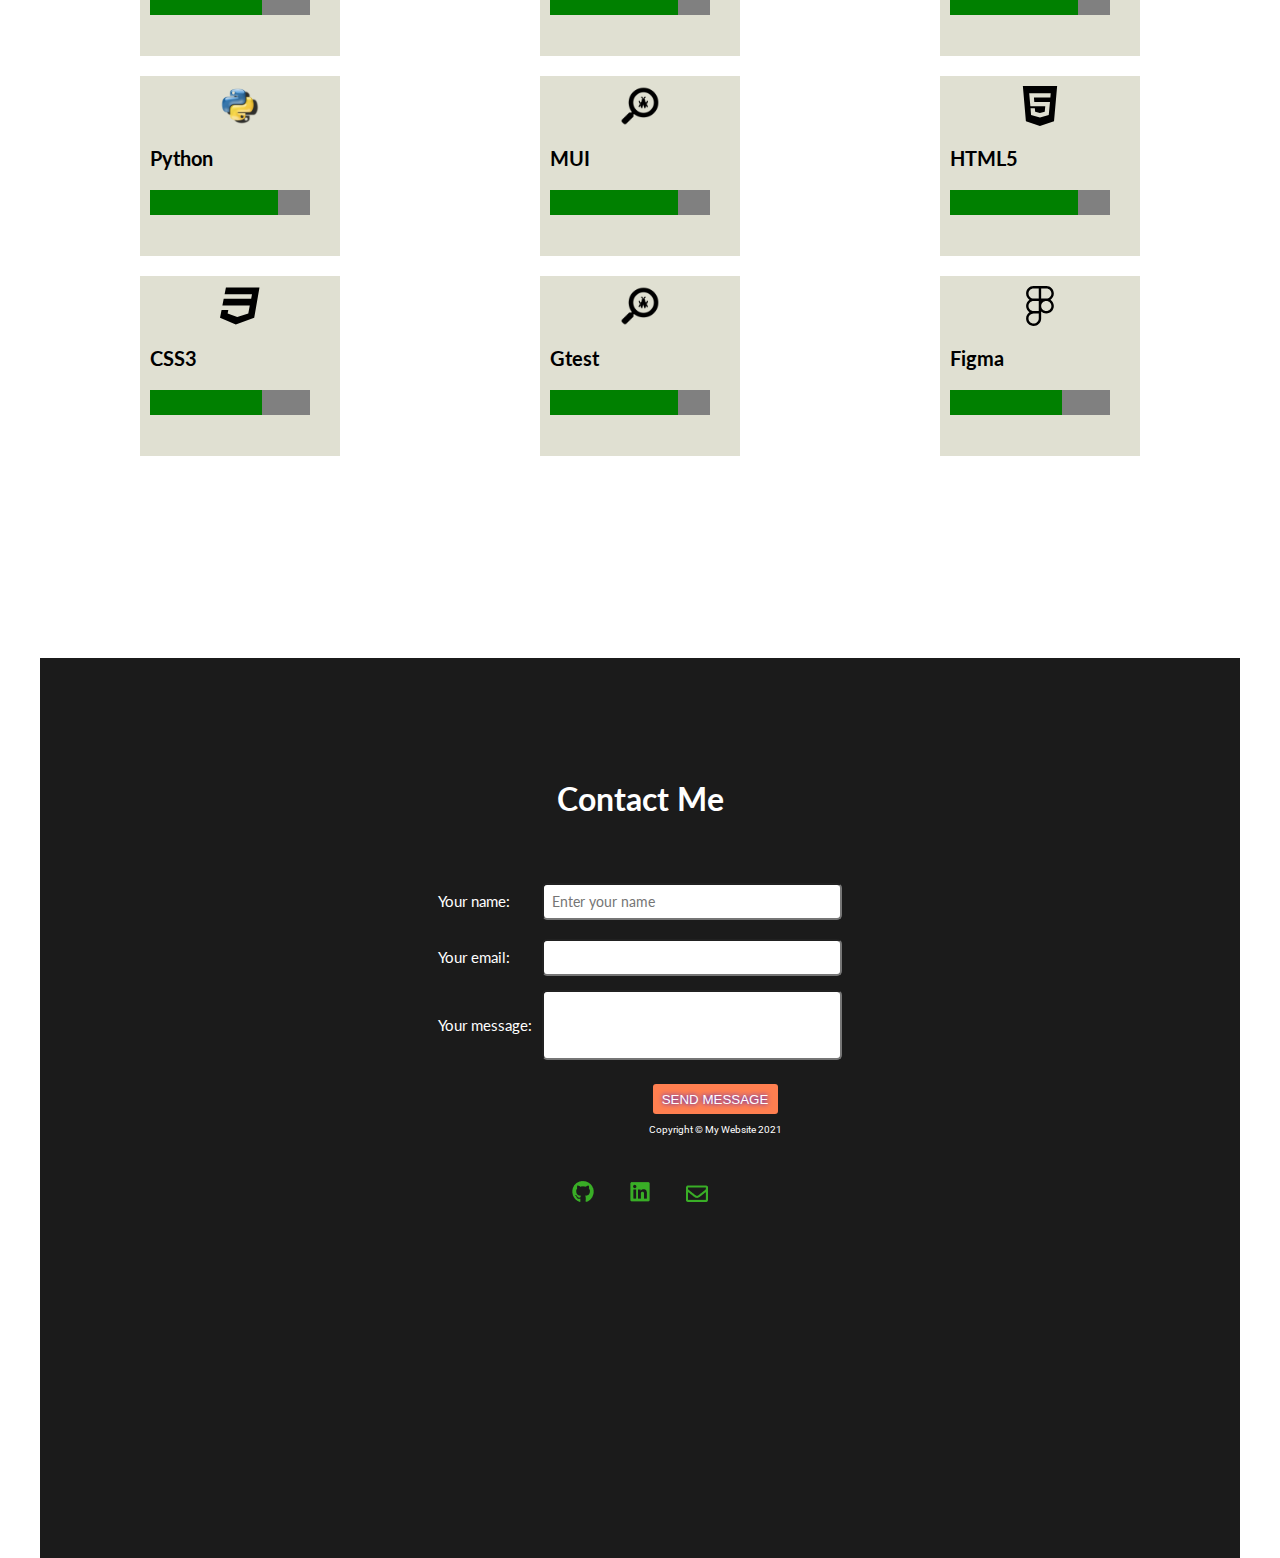
==== commit fa3c5071: "update for new skills" ====
--- a/index.html
+++ b/index.html
@@ -30,7 +30,7 @@
                             <li><a href="#skills">Skills</a></li>
                             <li><a href="./gallery.html"> Gallery</a></li>
                             <li><a href="#contact-me">Contact me</a></li>
-                            <li><a href="https://en.bc.fi/" target="_blank">More about BCH</a></li>
+                            <li><a href="https://www.linkedin.com/in/shubhangi-naik/details/experience/" target="_blank">Education and Experience</a></li>
                         </ul>
                         
                     </div>
@@ -146,7 +146,9 @@
                 </div>
                 <div class="column">
                 <h4>Hi, I'm <name>Shubhangi </name> Naik</h4>
-                <p>" I'm a web developer student with a focus on the advanced javascript frameworks, but still exploring other technologies and frameworks that catch my interest! I have a good eye for design and the ability to develop working modules from design.
+                <p>" I am a highly motivated result-driven software engineer having about 5 years of experience in desktop applications, network software development and web development. 
+                I have explored many technologies like C++, Python, Gtest, Pytest, and modern java script technologies such as React, Node, Express, Typescript. 
+                I have a good eye for design and the ability to develop working modules from design. Currently I am working in Nokia as a R&D engineer.
                 If you're looking for a passionate developer to add to your team, I'd love to hear from you!
                 I am always experimenting, always learning, and never bored. I am available for hire and open to any ideas of cooperation.
                 </p>
@@ -159,15 +161,20 @@
         <section id="skills">
             <h3>My Skills</h3>
             <div class="content">
-                <div class="column">
-            <div class="box">
-                <img src="./assets/html5.svg" alt="some icon">
-                <h4>HTML</h4>
+            <div class="column">
+            <div class="box">
+                <img src="./assets/9-2-c++-png-image-thumb.png" alt="some icon">
+                <h4>C++</h4>
+                <progress id="file2" value="70" max="100"> </progress>
+            </div>
+            <div class="box">
+                <img src="./assets/6-2-python-logo-free-png-image-thumb.png" alt="some icon">
+                <h4>Python</h4>
                 <progress id="file1" value="80" max="100"> </progress>
             </div>
             <div class="box">
                 <img src="./assets/css3.svg" alt="some icon">
-                <h4>CSS</h4>
+                <h4>CSS3</h4>
                 <progress id="file2" value="70" max="100"> </progress>
             </div>
         </div>
@@ -179,7 +186,12 @@
             </div>
             <div class="box">
                 <img src="./assets/softwareTesting.png" alt="some icon">
-                <h4>Node JS</h4>
+                <h4>MUI</h4>
+                <progress id="file4" value="80" max="100"> </progress>
+            </div>
+            <div class="box">
+                <img src="./assets/softwareTesting.png" alt="some icon">
+                <h4>Gtest</h4>
                 <progress id="file4" value="80" max="100"> </progress>
             </div>
 
@@ -189,6 +201,11 @@
                 <img src="./assets/react.svg" alt="some icon">
                 <h4>Node JS</h4>
                 <progress id="file4" value="80" max="100"> </progress>
+            </div>
+            <div class="box">
+                <img src="./assets/html5.svg" alt="some icon">
+                <h4>HTML5</h4>
+                <progress id="file1" value="80" max="100"> </progress>
             </div>
             <div class="box">
                 <img src="./assets/Figma.svg" alt="some icon">
@@ -232,4 +249,4 @@
     <button id="myBtn" title="Go to top">Top</button>
     <script src="./main.js"></script>
 </body>
-</html>+</html>
--- a/style.css
+++ b/style.css
@@ -17,8 +17,6 @@
 body {
   background-color: wheat(241, 218, 202);
   position: relative;
-  
-  
 }
 body {
   overflow-x: scroll;
@@ -47,16 +45,16 @@
 .navbar {
   display: flex;
   max-width: 1200px;
-  justify-content:space-between;
+  justify-content: space-between;
   align-items: left;
   background-color: #333;
   color: white;
   top: 0;
-  border-bottom :1px solid white;
-}
-.navbar.sticky{
+  border-bottom: 1px solid white;
+}
+.navbar.sticky {
   background-color: white;
-  border-bottom :1px solid rgb(41, 39, 39);
+  border-bottom: 1px solid rgb(41, 39, 39);
 }
 .brand-title {
   margin: 0.5rem;
@@ -82,7 +80,7 @@
   padding: 1rem;
   display: block;
 }
-.navbar.sticky li a{
+.navbar.sticky li a {
   color: #333;
 }
 
@@ -114,7 +112,7 @@
   border-radius: 10px;
 }
 /* fixed header*/
-.navbar{
+.navbar {
   width: 1200px;
   position: fixed; /* Set the navbar to fixed position */
   top: 0; /* Position the navbar at the top of the page */
@@ -274,7 +272,7 @@
   }
 }
 
-/* Projects*/ 
+/* Projects*/
 #projects {
   padding-top: 65px;
   padding-bottom: 5px;
@@ -314,7 +312,7 @@
   margin-left: 15px;
   padding-top: 30px;
 }
-.card img{
+.card img {
   width: 350px;
   height: 300px;
 }
@@ -322,9 +320,9 @@
   /* background-color: rgb(245, 241, 241); */
   background-color: black;
 }
-.card .mainImage:hover{ 
+.card .mainImage:hover {
   -webkit-transform: scale(1.01); /* Safari 3-8 */
-  transform: scale(1.01); 
+  transform: scale(1.01);
   cursor: pointer;
 }
 .card img {
@@ -333,15 +331,14 @@
   margin-left: 9px auto;
 }
 
-.project-icon a img{
-  width:50px;
+.project-icon a img {
+  width: 50px;
   height: 50px;
   display: block;
   text-align: center;
   padding: 16px;
   font-size: 10px;
   float: left;
- 
 }
 
 /* #About me*/
@@ -351,7 +348,7 @@
   margin-top: 30px;
   margin-bottom: 30px;
   padding-top: 70px;
-   background-color: rgb(35, 33, 88);
+  background-color: rgb(35, 33, 88);
   border-radius: 5px;
 }
 #about-me .column {
@@ -360,31 +357,27 @@
   padding: 0 10px;
   border: none;
   border-radius: 5px;
-  
 }
 #about-me img {
-  
   margin: 0 auto;
   padding-top: 10px;
   padding-left: 10px;
   width: 480px;
   height: 300px;
-  border-radius: 50%;
   object-fit: contain;
   -o-object-fit: contain;
 }
 
-
 #about-me p {
   font-style: normal;
-  color:gold;
+  color: gold;
   word-spacing: 1.5pt;
   padding-left: 10px;
   padding-right: 25px;
   padding-top: 1rem;
   font-size: 20px;
 }
-#about-me  h4 {
+#about-me h4 {
   color: gold;
   text-align: left;
   word-spacing: 2pt;
@@ -400,7 +393,7 @@
   font-size: var(--sectionHeaderFont);
   color: white;
 }
-name{
+name {
   color: white;
 }
 
@@ -410,17 +403,15 @@
   height: 100vh;
   /* margin-top: 30px; */
   padding-top: 70px;
-  
 }
 .box {
-  height: 200px;
+  height: 180px;
   display: block;
   justify-content: center;
   background-color: rgb(224, 224, 210);
   padding: 0 10px;
   margin: 20px;
   width: 200px;
-  
 }
 .content {
   display: flex;
@@ -447,18 +438,21 @@
   padding-top: 10px;
 }
 
-.box #file1,#file2,#file3,#file4 {
+.box #file1,
+#file2,
+#file3,
+#file4 {
   height: 25px;
 }
 progress {
   background: green;
 }
-#skills .content .column{
-  margin-left: 70px ;
+#skills .content .column {
+  margin-left: 70px;
   border: none;
 }
 /*FOOTER FORM*/
-footer{
+footer {
   /* height: 100vh;
   width: 1200px;*/
   background-color: rgb(27, 27, 27);
@@ -482,7 +476,6 @@
 }
 .socialmedia {
   background-color: rgb(27, 27, 27);
-  
 }
 .form-name h3 {
   font-family: var(--headingFont);
@@ -576,7 +569,6 @@
   background-color: #555;
 }
 
-
 @media screen and (max-width: 600px) {
   /* navbar */
   .toggle-button {
@@ -602,7 +594,7 @@
   .navbar-links li {
     text-align: center;
   }
-  .navbar.sticky .navbar-links li a{
+  .navbar.sticky .navbar-links li a {
     color: #333;
   }
   .navbar-links li a {
@@ -623,7 +615,7 @@
   .hero-banner h2 {
     padding-left: 25px;
   }
-  .hero-banner{
+  .hero-banner {
     width: 100%;
   }
   /* projects */
@@ -632,7 +624,7 @@
   #projects {
     height: 1200px auto;
   }
-  
+
   .column {
     width: 100%;
     display: block;
@@ -644,7 +636,6 @@
     margin-left: auto;
     margin-right: auto;
     width: 70%;
-    
   }
   #projects .project-head {
     font-size: var(--responsiveSectionHeaderFont);
@@ -652,10 +643,10 @@
   .hero-banner {
     align-content: center;
   }
-  .row{
+  .row {
     padding-top: 0px;
   }
-  #projects .column{
+  #projects .column {
     margin-left: 10px;
   }
 
@@ -665,7 +656,7 @@
     margin-bottom: 10px;
     padding-top: 20px;
   }
-  
+
   #about-me h3 {
     padding-bottom: 10px;
     padding-left: var(--sectionHeadPadding);
@@ -692,7 +683,7 @@
     font-size: 1.1rem;
     padding: 10px 5px 2px 7px;
   }
-  
+
   #about-me img {
     width: 90%;
     height: 80%;
@@ -738,7 +729,7 @@
     padding-bottom: 10px;
     font-size: var(--responsiveSectionHeaderFont);
     color: rgb(26, 26, 26);
-  } 
+  }
   .box h4 {
     font-family: var(--headingFont);
     font-size: 14pt;
@@ -751,7 +742,7 @@
     width: 20px;
     height: 25px;
     padding-top: 2px;
-  } 
+  }
 
   /* flex form*/
   .flex-form {
@@ -763,35 +754,33 @@
     right: 30px;
   }
 }
-@media screen and (max-width:1020px){
-  .navbar{
+@media screen and (max-width: 1020px) {
+  .navbar {
     display: flex;
-   justify-content:left;
-  }
-  #projects .column{
+    justify-content: left;
+  }
+  #projects .column {
     width: 80%;
   }
-  #projects .card{
+  #projects .card {
     width: 80%;
   }
-  #projects .mainImage{
+  #projects .mainImage {
     width: 70%;
     height: 70%;
     margin-left: 33px;
   }
-  
-  
-  #projects .card{
+
+  #projects .card {
     margin-left: 25px;
     margin-top: 10px;
-
   }
   #about-me img {
     width: 80%;
     float: none;
   }
-  
-  .about-me td:nth-child(2){
+
+  .about-me td:nth-child(2) {
     word-spacing: 2pt;
     font-size: 16px;
     overflow-y: hidden;
@@ -799,7 +788,6 @@
 }
 
 @media screen and (max-width: 320px) {
-  
   #about-me img {
     float: left;
     padding-top: 0;
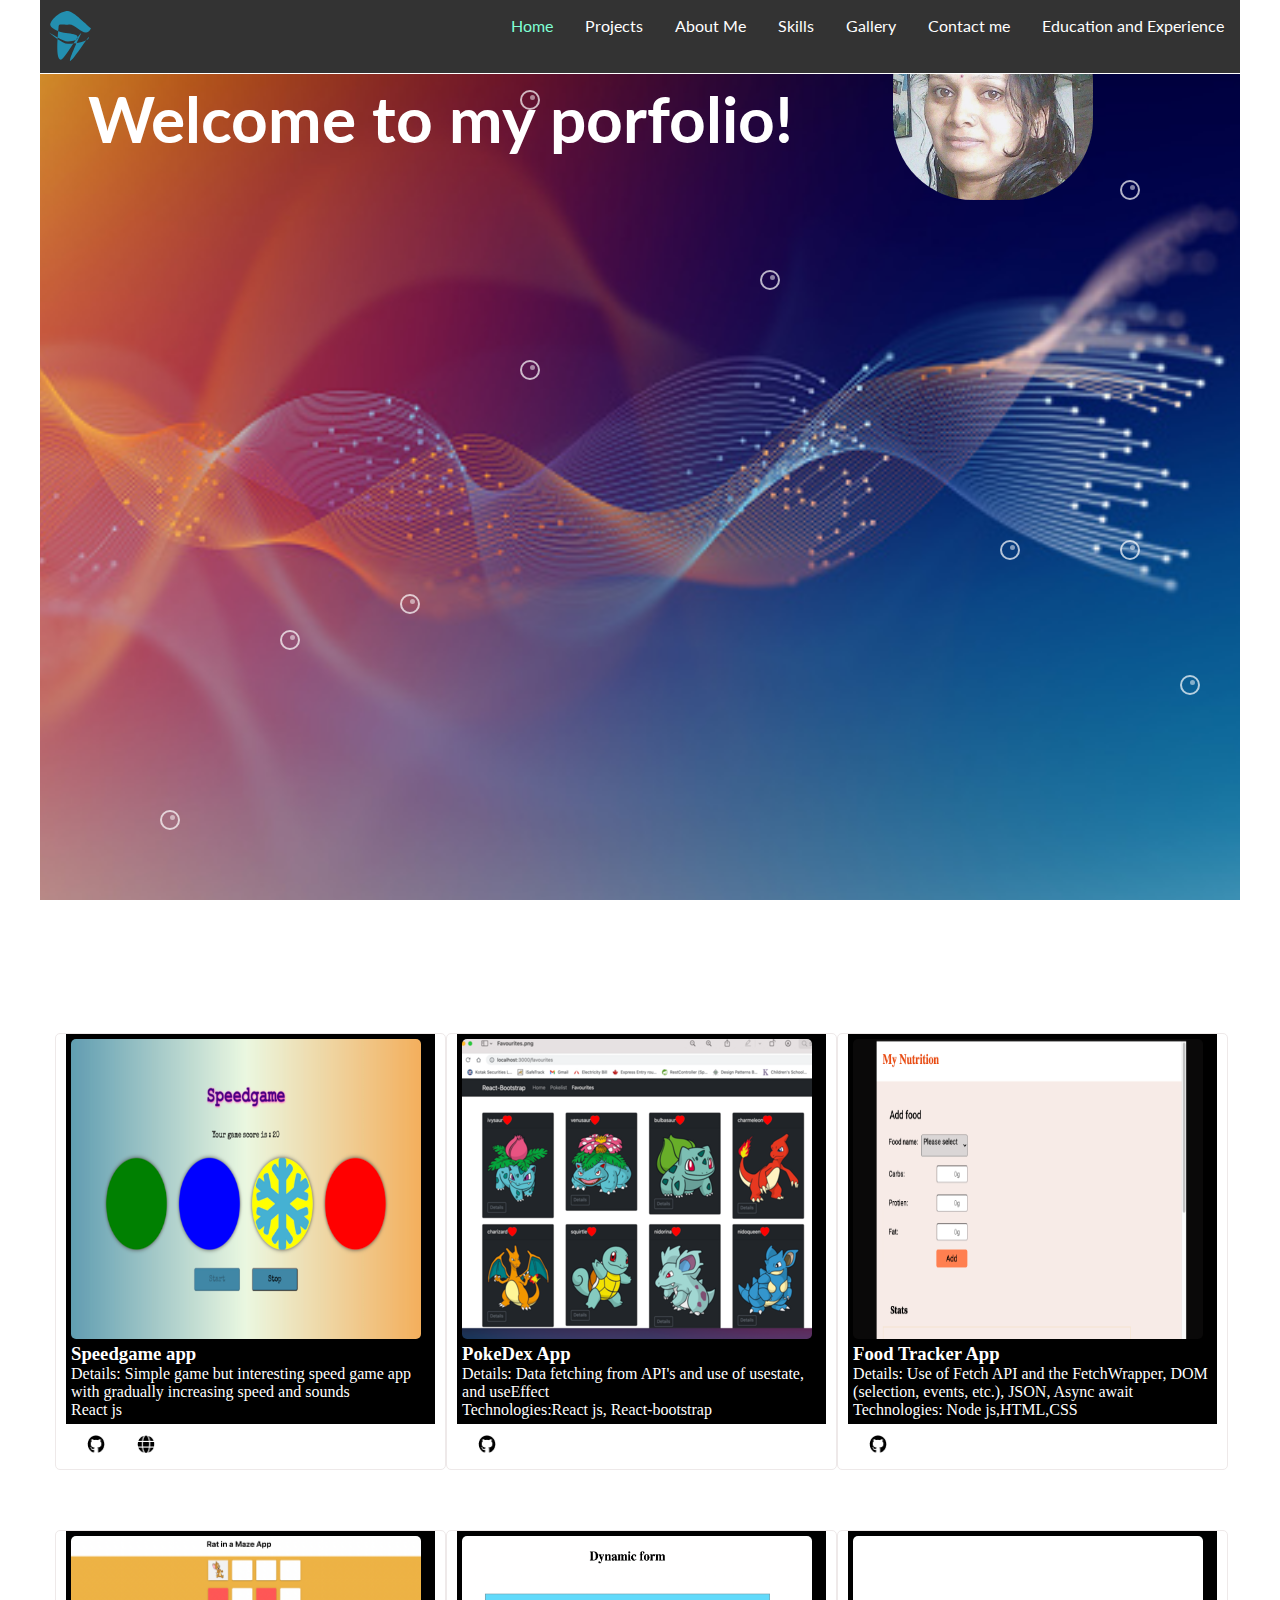
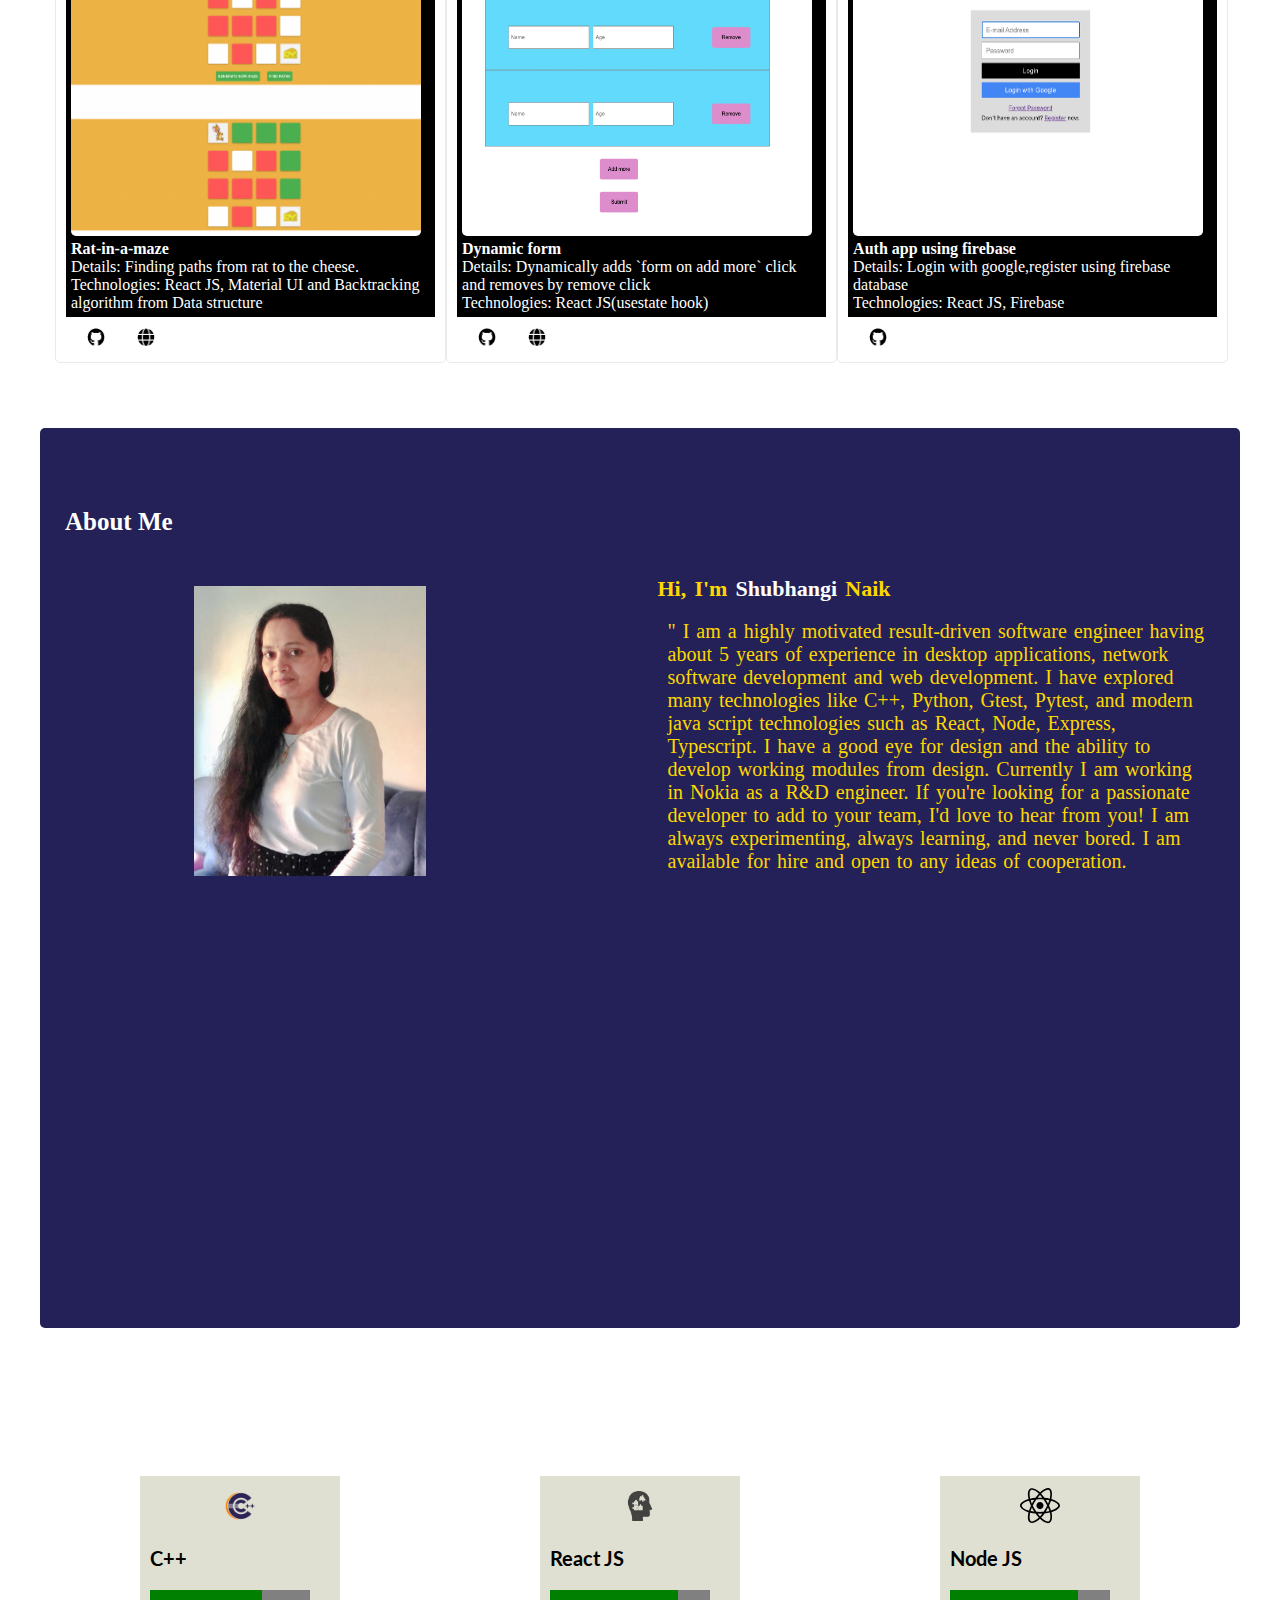
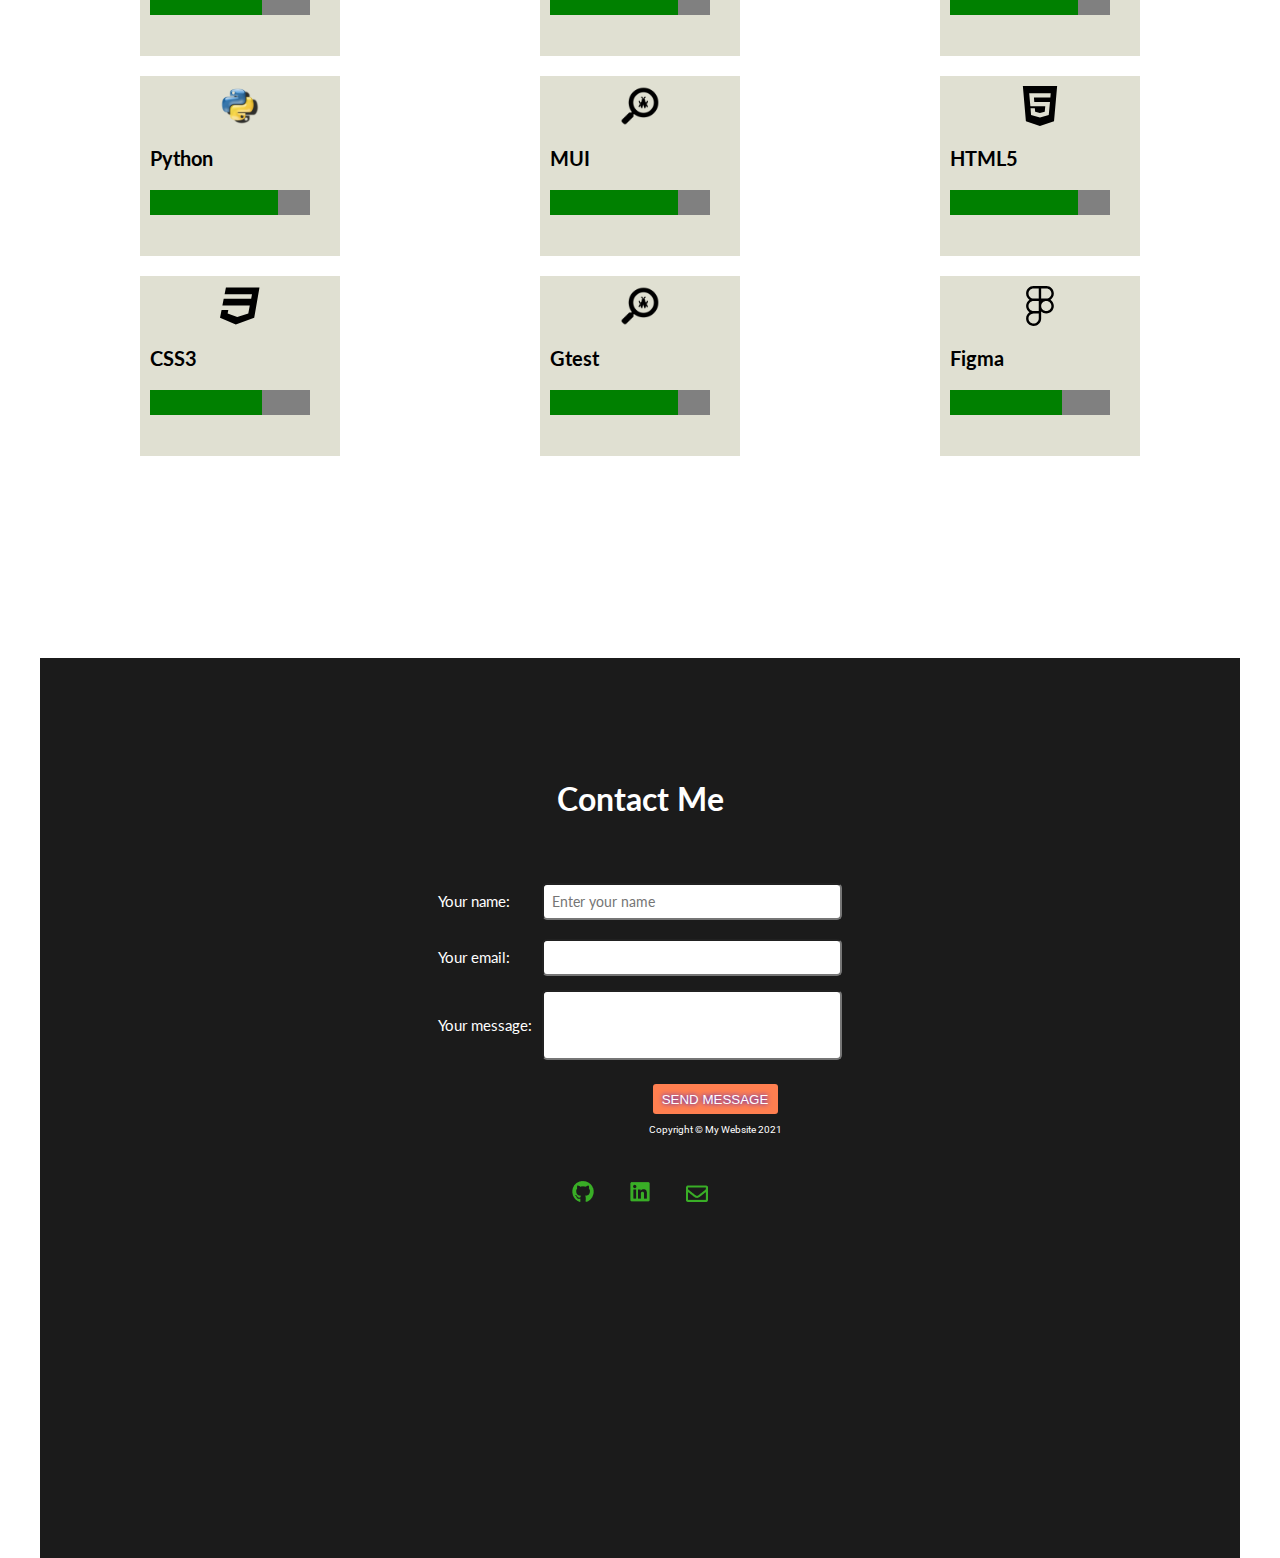
==== commit aca3d319: "changes to project link" ====
--- a/index.html
+++ b/index.html
@@ -125,7 +125,7 @@
         <div class="column">
             <div class="card">
                 <img class="mainImage" src="assets/auth.png" alt="Athentication app">
-                <h4>Auth app usinf firebase</h4>
+                <h4>Auth app using firebase</h4>
                 <p>Details: Login with google,register using firebase database </p>
                 <p></p>
                 <p> Technologies: React JS, Firebase</p>
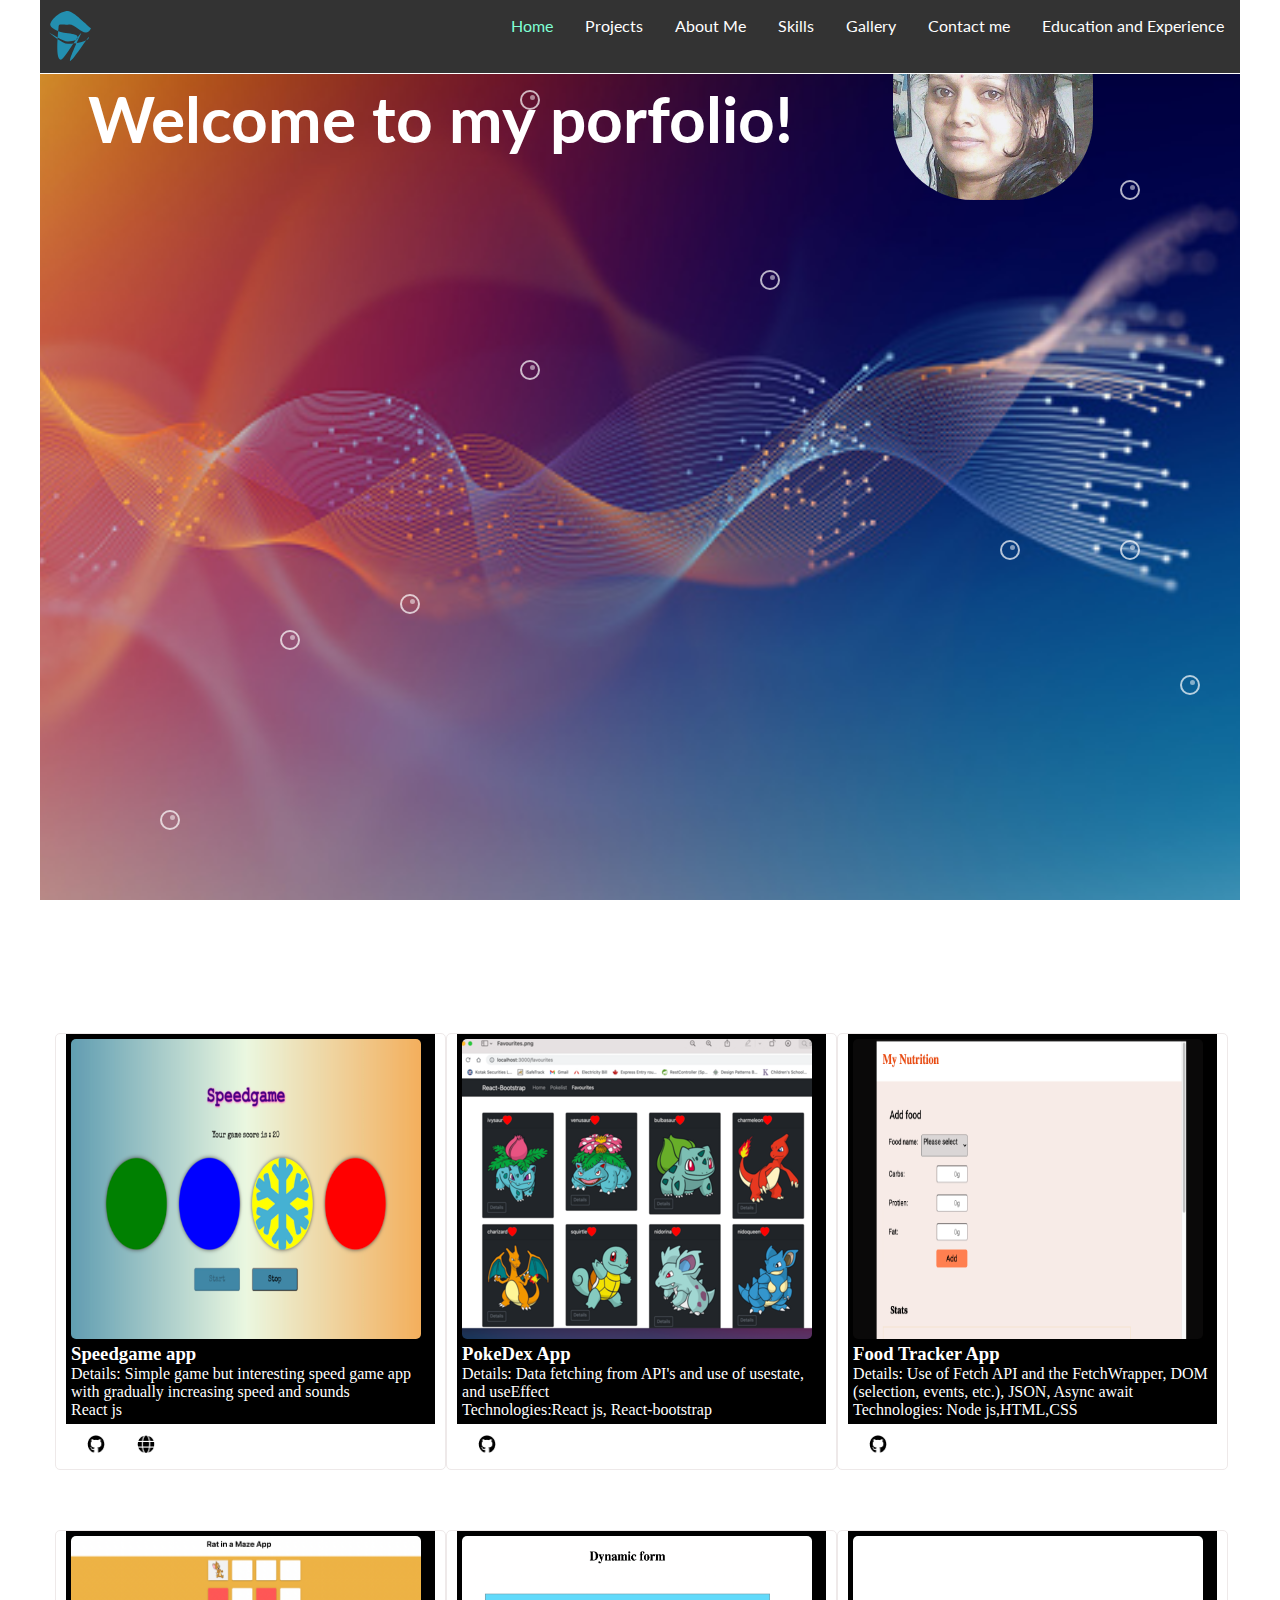
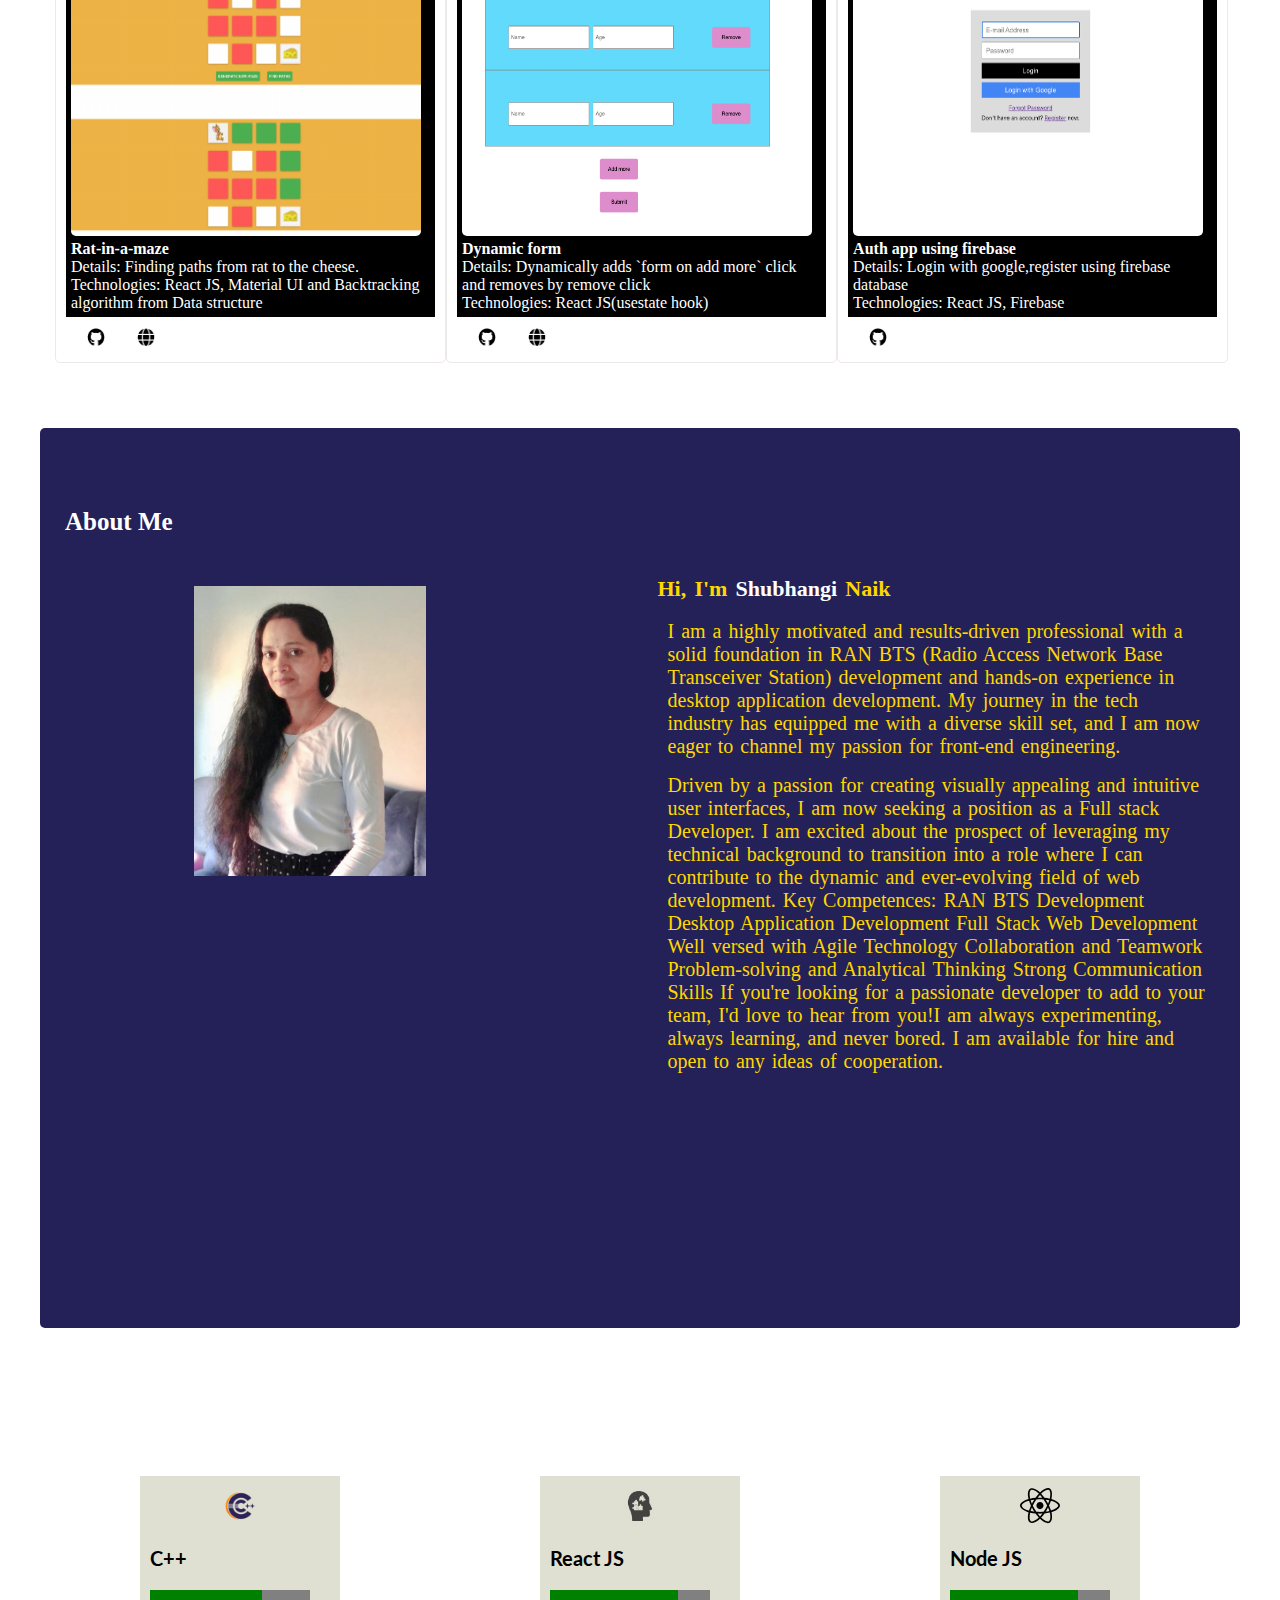
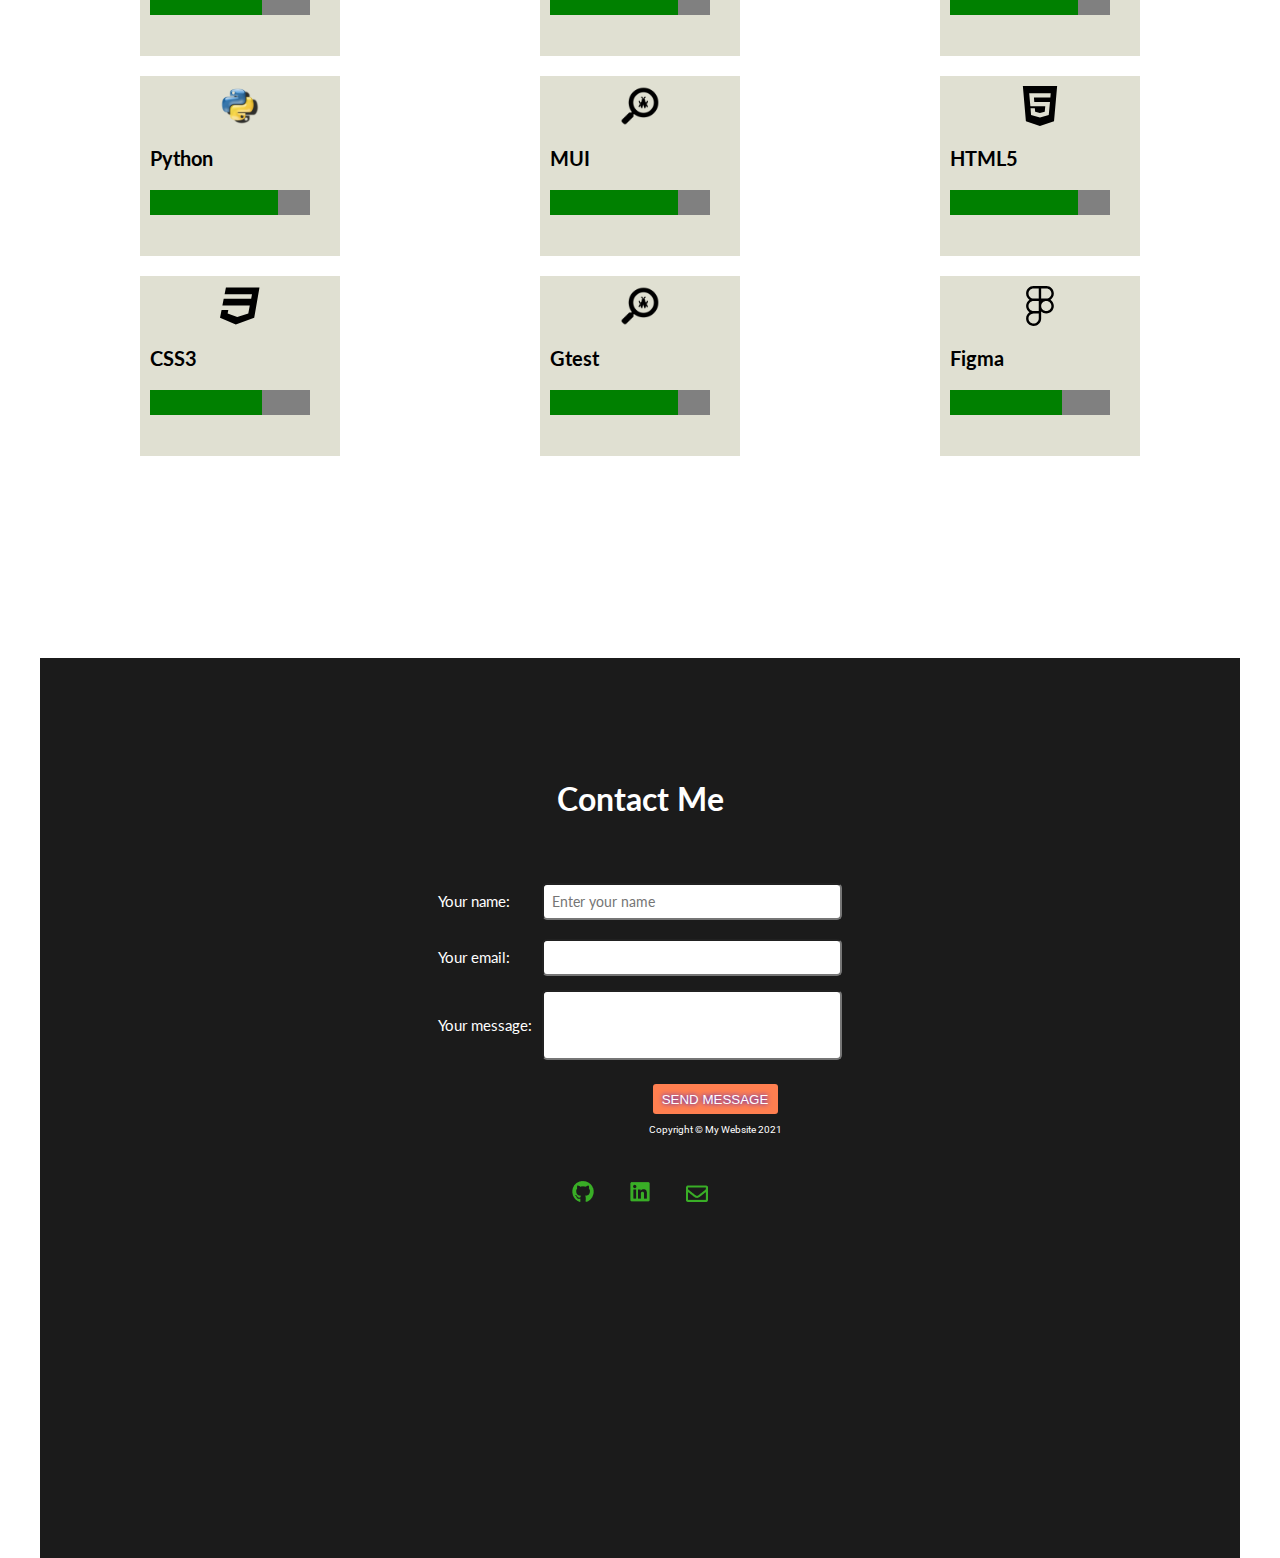
==== commit 858d3538: "updated about me section" ====
--- a/index.html
+++ b/index.html
@@ -146,11 +146,18 @@
                 </div>
                 <div class="column">
                 <h4>Hi, I'm <name>Shubhangi </name> Naik</h4>
-                <p>" I am a highly motivated result-driven software engineer having about 5 years of experience in desktop applications, network software development and web development. 
-                I have explored many technologies like C++, Python, Gtest, Pytest, and modern java script technologies such as React, Node, Express, Typescript. 
-                I have a good eye for design and the ability to develop working modules from design. Currently I am working in Nokia as a R&D engineer.
-                If you're looking for a passionate developer to add to your team, I'd love to hear from you!
-                I am always experimenting, always learning, and never bored. I am available for hire and open to any ideas of cooperation.
+                <p> I am a highly motivated and results-driven professional with a solid foundation in RAN BTS (Radio Access Network Base Transceiver Station) development and hands-on experience in desktop application development. My journey in the tech industry has equipped me with a diverse skill set, and I am now eager to channel my passion for front-end engineering.</p>
+                <p> Driven by a passion for creating visually appealing and intuitive user interfaces, I am now seeking a position as a Full stack Developer. I am excited about the prospect of leveraging my technical background to transition into a role where I can contribute to the dynamic and ever-evolving field of web development.
+                Key Competences:
+                    RAN BTS Development
+                    Desktop Application Development
+                    Full Stack Web Development
+                    Well versed with Agile Technology
+                    Collaboration and Teamwork
+                    Problem-solving and Analytical Thinking
+                    Strong Communication Skills
+                    
+                    If you're looking for a passionate developer to add to your team, I'd love to hear from you!I am always experimenting, always learning, and never bored. I am available for hire and open to any ideas of cooperation.
                 </p>
                 
             </div>
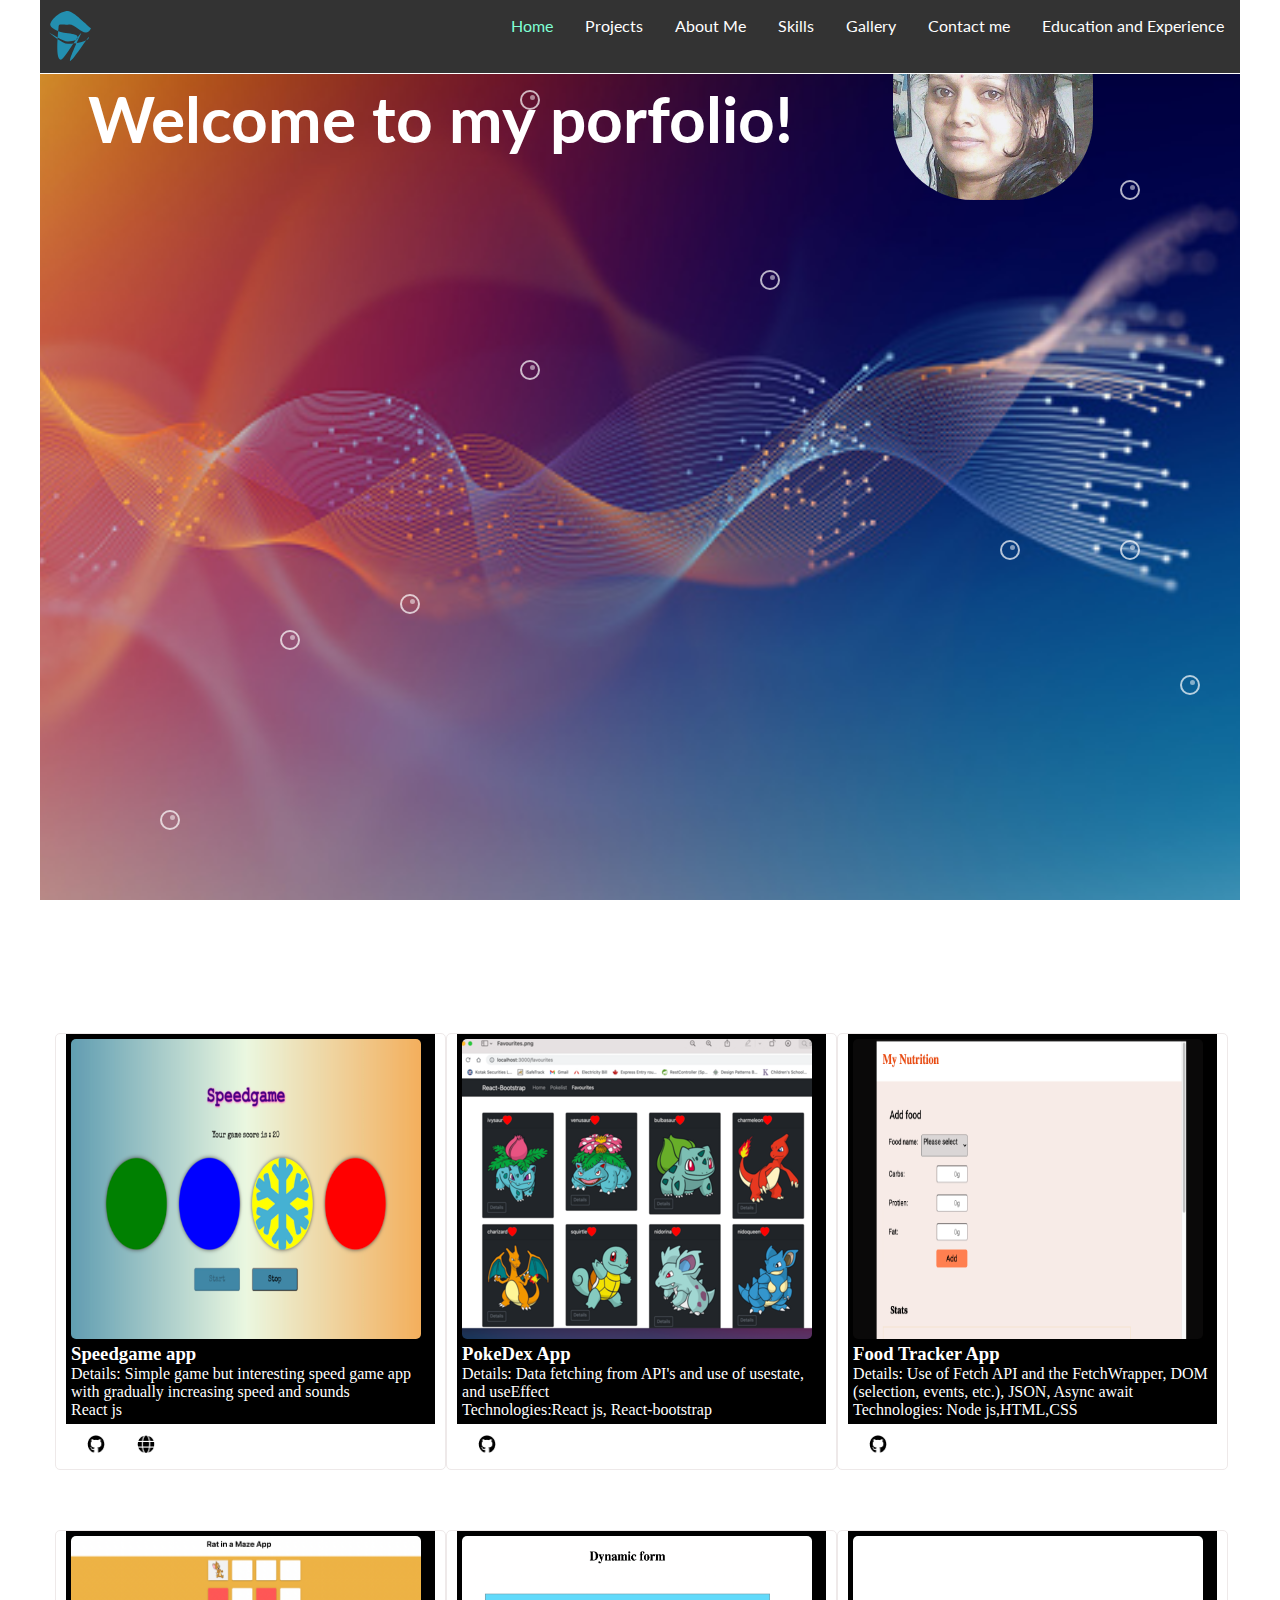
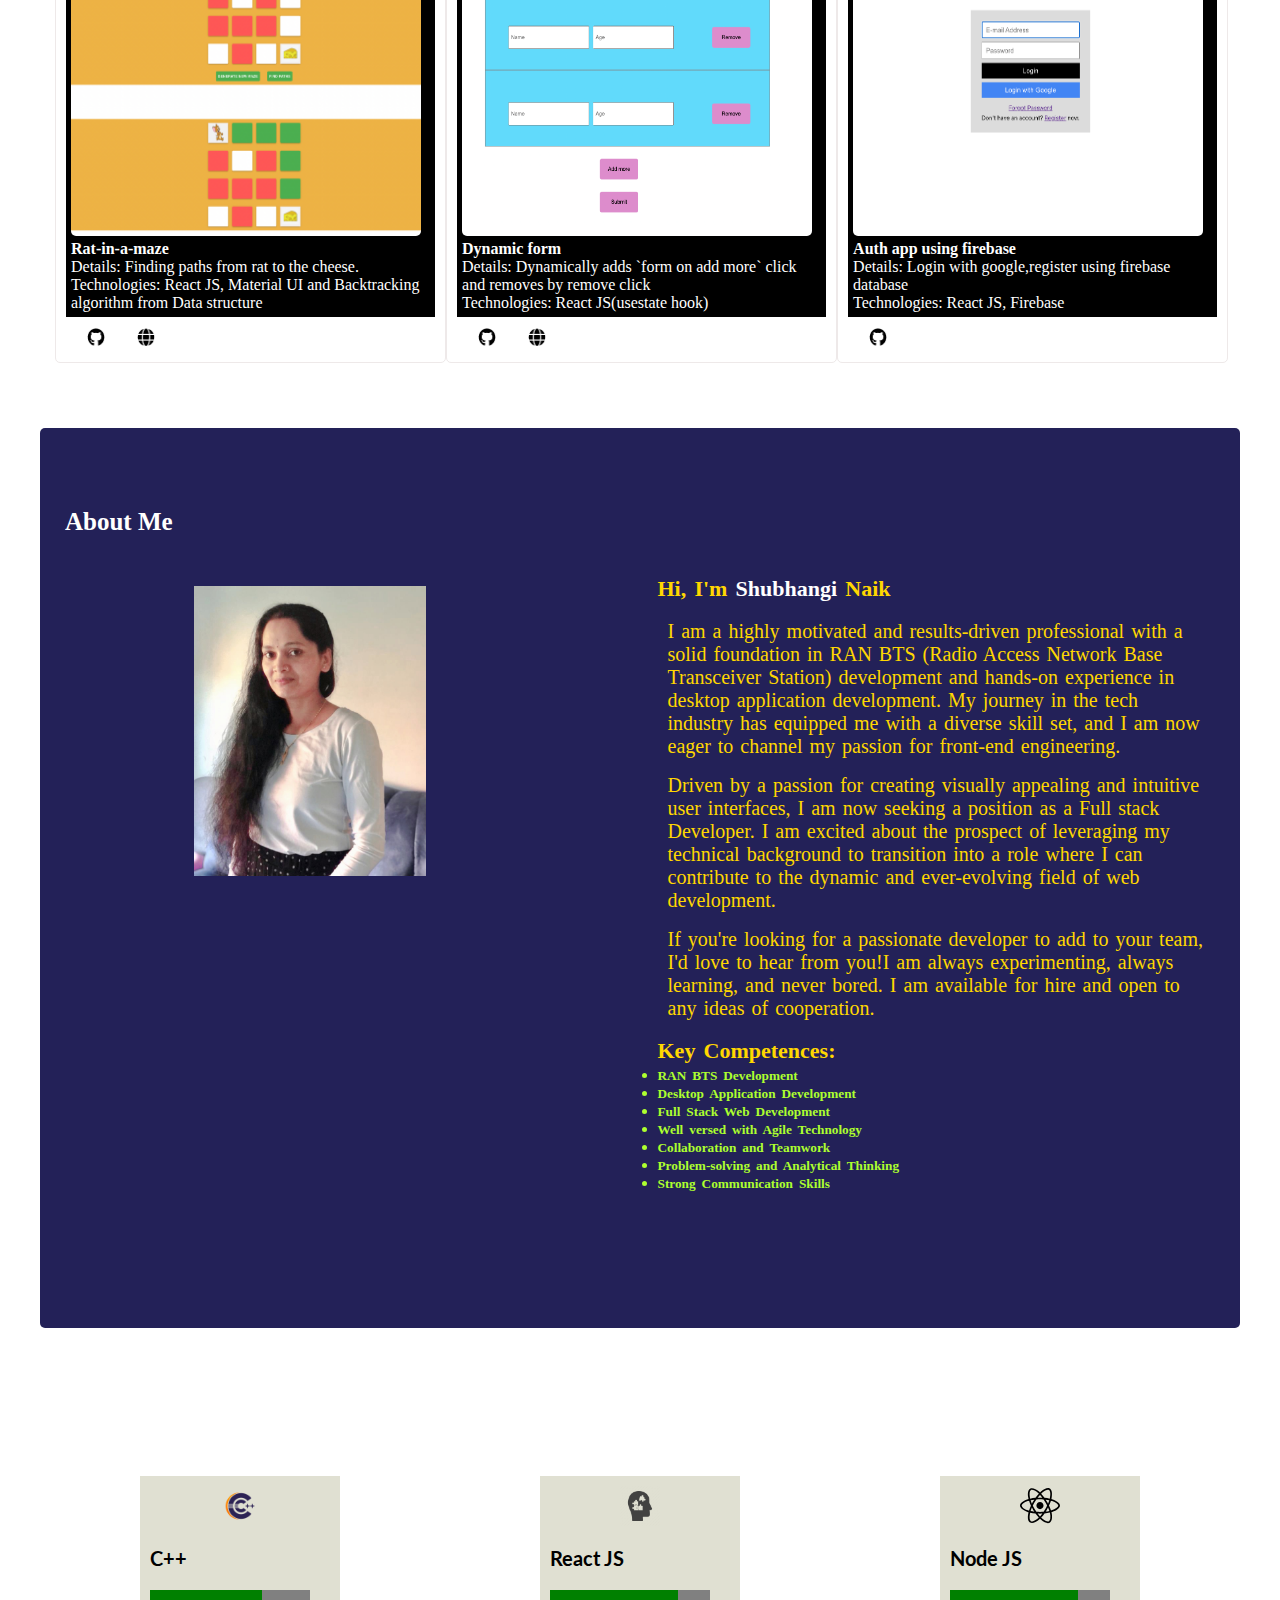
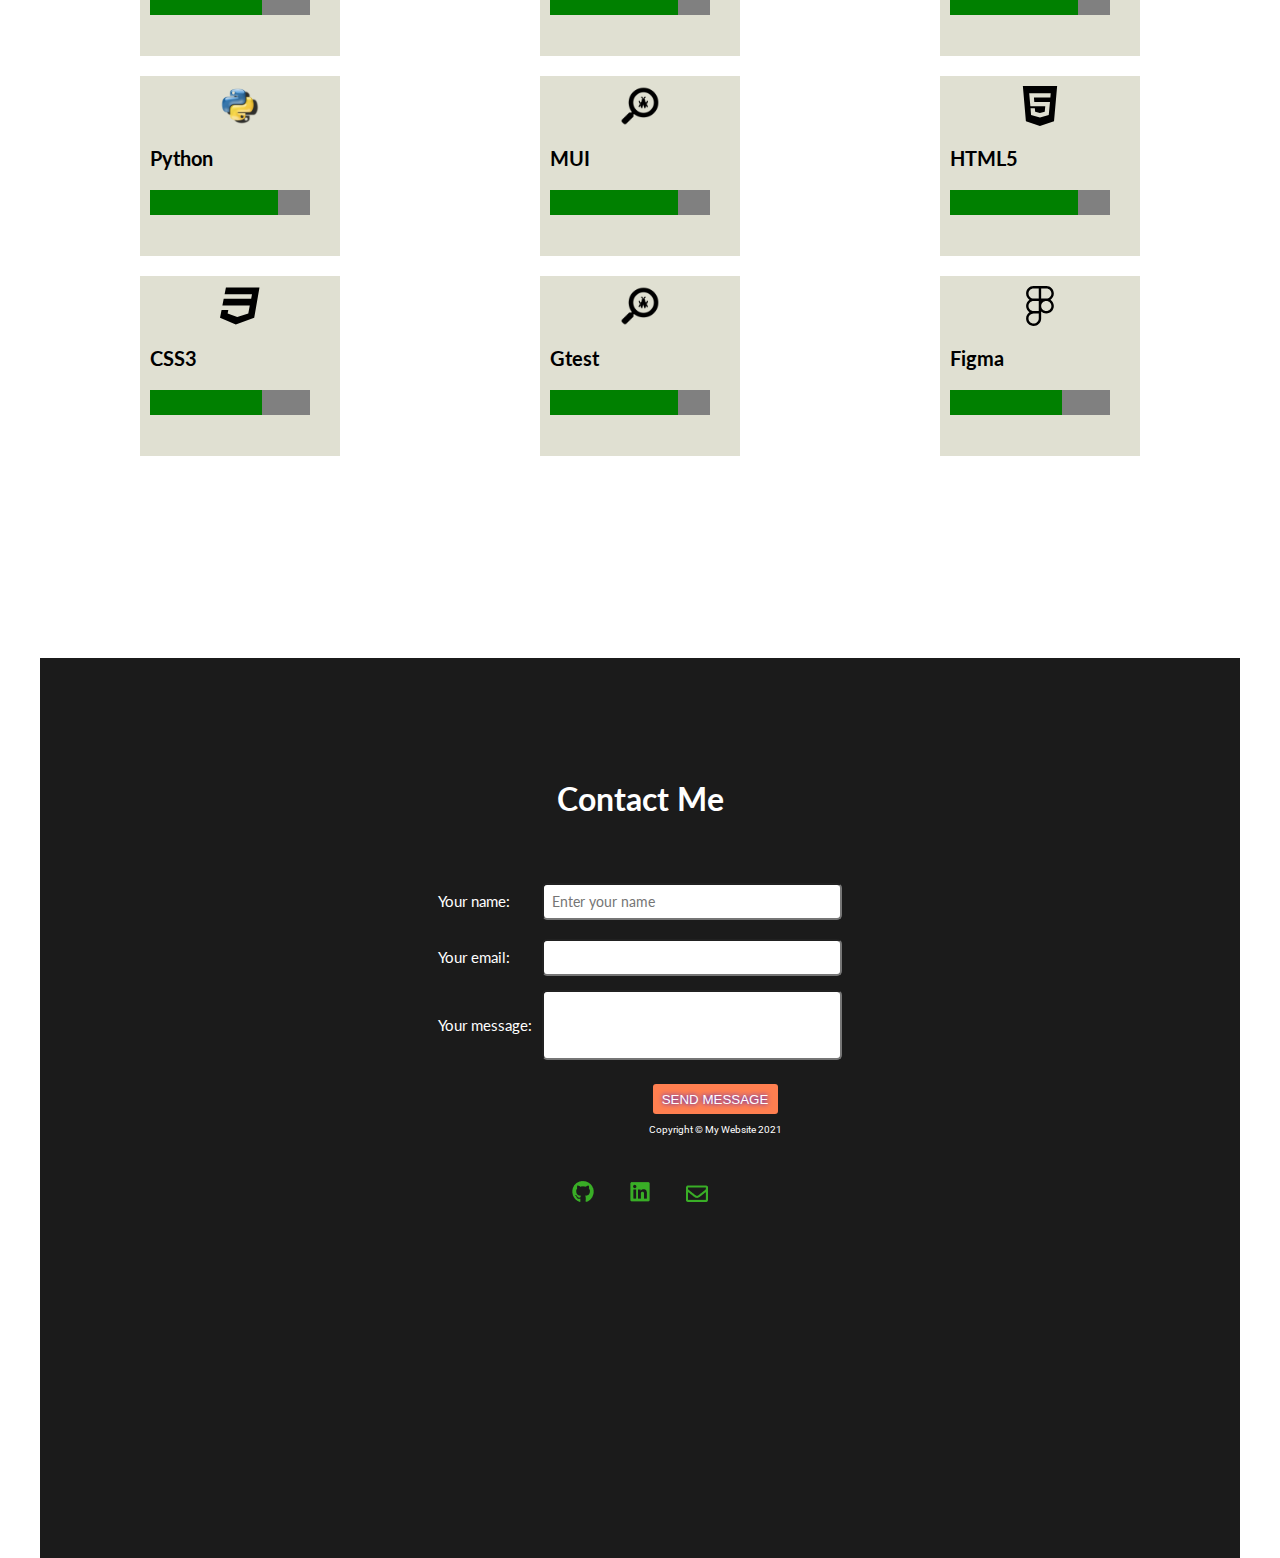
==== commit 44f10cf0: "updated about me section" ====
--- a/index.html
+++ b/index.html
@@ -147,18 +147,20 @@
                 <div class="column">
                 <h4>Hi, I'm <name>Shubhangi </name> Naik</h4>
                 <p> I am a highly motivated and results-driven professional with a solid foundation in RAN BTS (Radio Access Network Base Transceiver Station) development and hands-on experience in desktop application development. My journey in the tech industry has equipped me with a diverse skill set, and I am now eager to channel my passion for front-end engineering.</p>
-                <p> Driven by a passion for creating visually appealing and intuitive user interfaces, I am now seeking a position as a Full stack Developer. I am excited about the prospect of leveraging my technical background to transition into a role where I can contribute to the dynamic and ever-evolving field of web development.
-                Key Competences:
-                    RAN BTS Development
-                    Desktop Application Development
-                    Full Stack Web Development
-                    Well versed with Agile Technology
-                    Collaboration and Teamwork
-                    Problem-solving and Analytical Thinking
-                    Strong Communication Skills
-                    
-                    If you're looking for a passionate developer to add to your team, I'd love to hear from you!I am always experimenting, always learning, and never bored. I am available for hire and open to any ideas of cooperation.
+                <p> Driven by a passion for creating visually appealing and intuitive user interfaces, I am now seeking a position as a Full stack Developer. I am excited about the prospect of leveraging my technical background to transition into a role where I can contribute to the dynamic and ever-evolving field of web development.</p>
+                    <p>If you're looking for a passionate developer to add to your team, I'd love to hear from you!I am always experimenting, always learning, and never bored. I am available for hire and open to any ideas of cooperation.
                 </p>
+                <br>
+                <h4>Key Competences:</h4>
+                <ul class="competences">
+                    <li><h5>RAN BTS Development</h5></li>
+                    <li><h5>Desktop Application Development</h5></li>
+                    <li><h5>Full Stack Web Development</h5></li>
+                    <li><h5>Well versed with Agile Technology</h5></li>
+                    <li><h5>Collaboration and Teamwork</h5></li>
+                    <li><h5>Problem-solving and Analytical Thinking</h5></li>
+                    <li><h5>Strong Communication Skills</h5></li>
+                </ul>
                 
             </div>
            
--- a/style.css
+++ b/style.css
@@ -384,6 +384,13 @@
   padding-bottom: 2px;
   padding-top: 0;
   font-size: 22px;
+}
+.competences {
+  color: greenyellow;
+  text-align: left;
+  word-spacing: 2pt;
+  padding-bottom: 2px;
+  font-size: 16px;
 }
 #about-me h3 {
   padding-bottom: 10px;
@@ -676,6 +683,12 @@
     text-align: center;
     padding: 0;
   }
+  #about-me ul {
+    display: block;
+    text-align: center;
+    font-size: 16px;
+    padding: 0;
+  }
   #about-me p {
     display: block;
     justify-content: center;
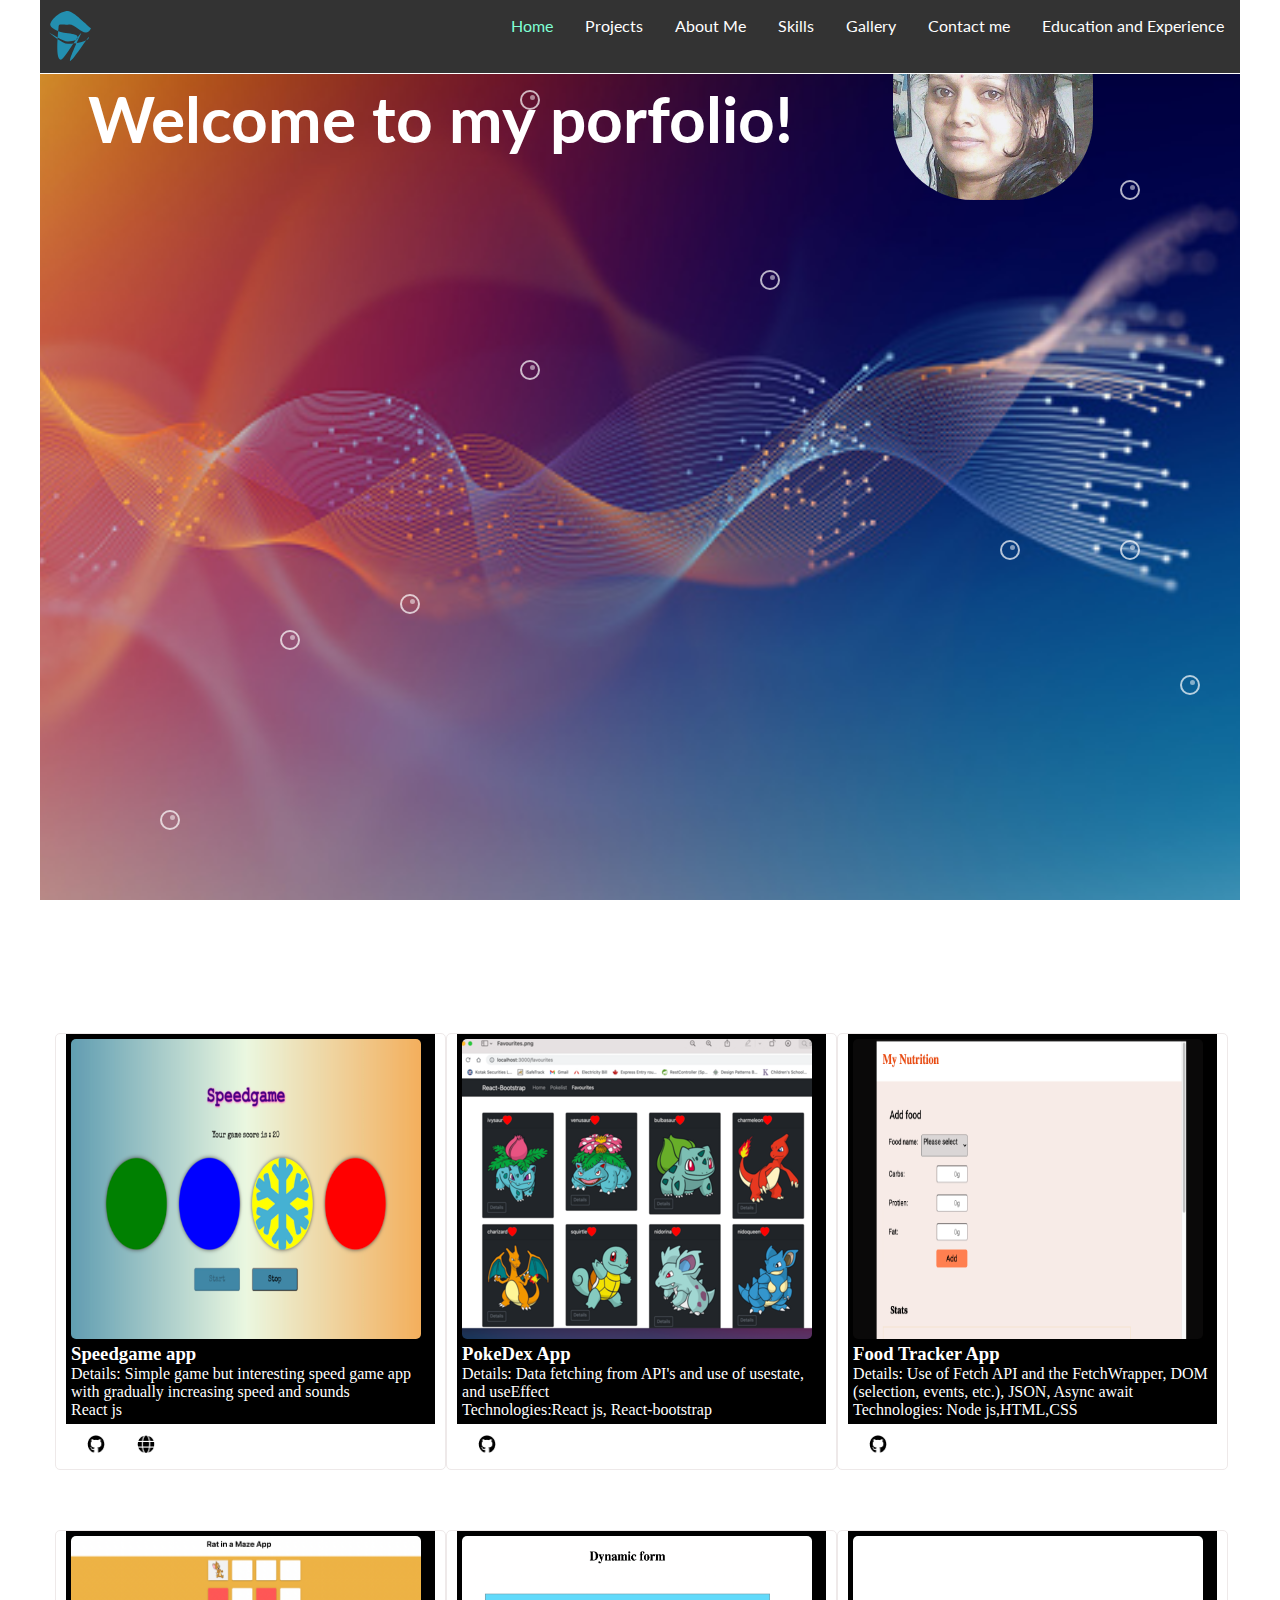
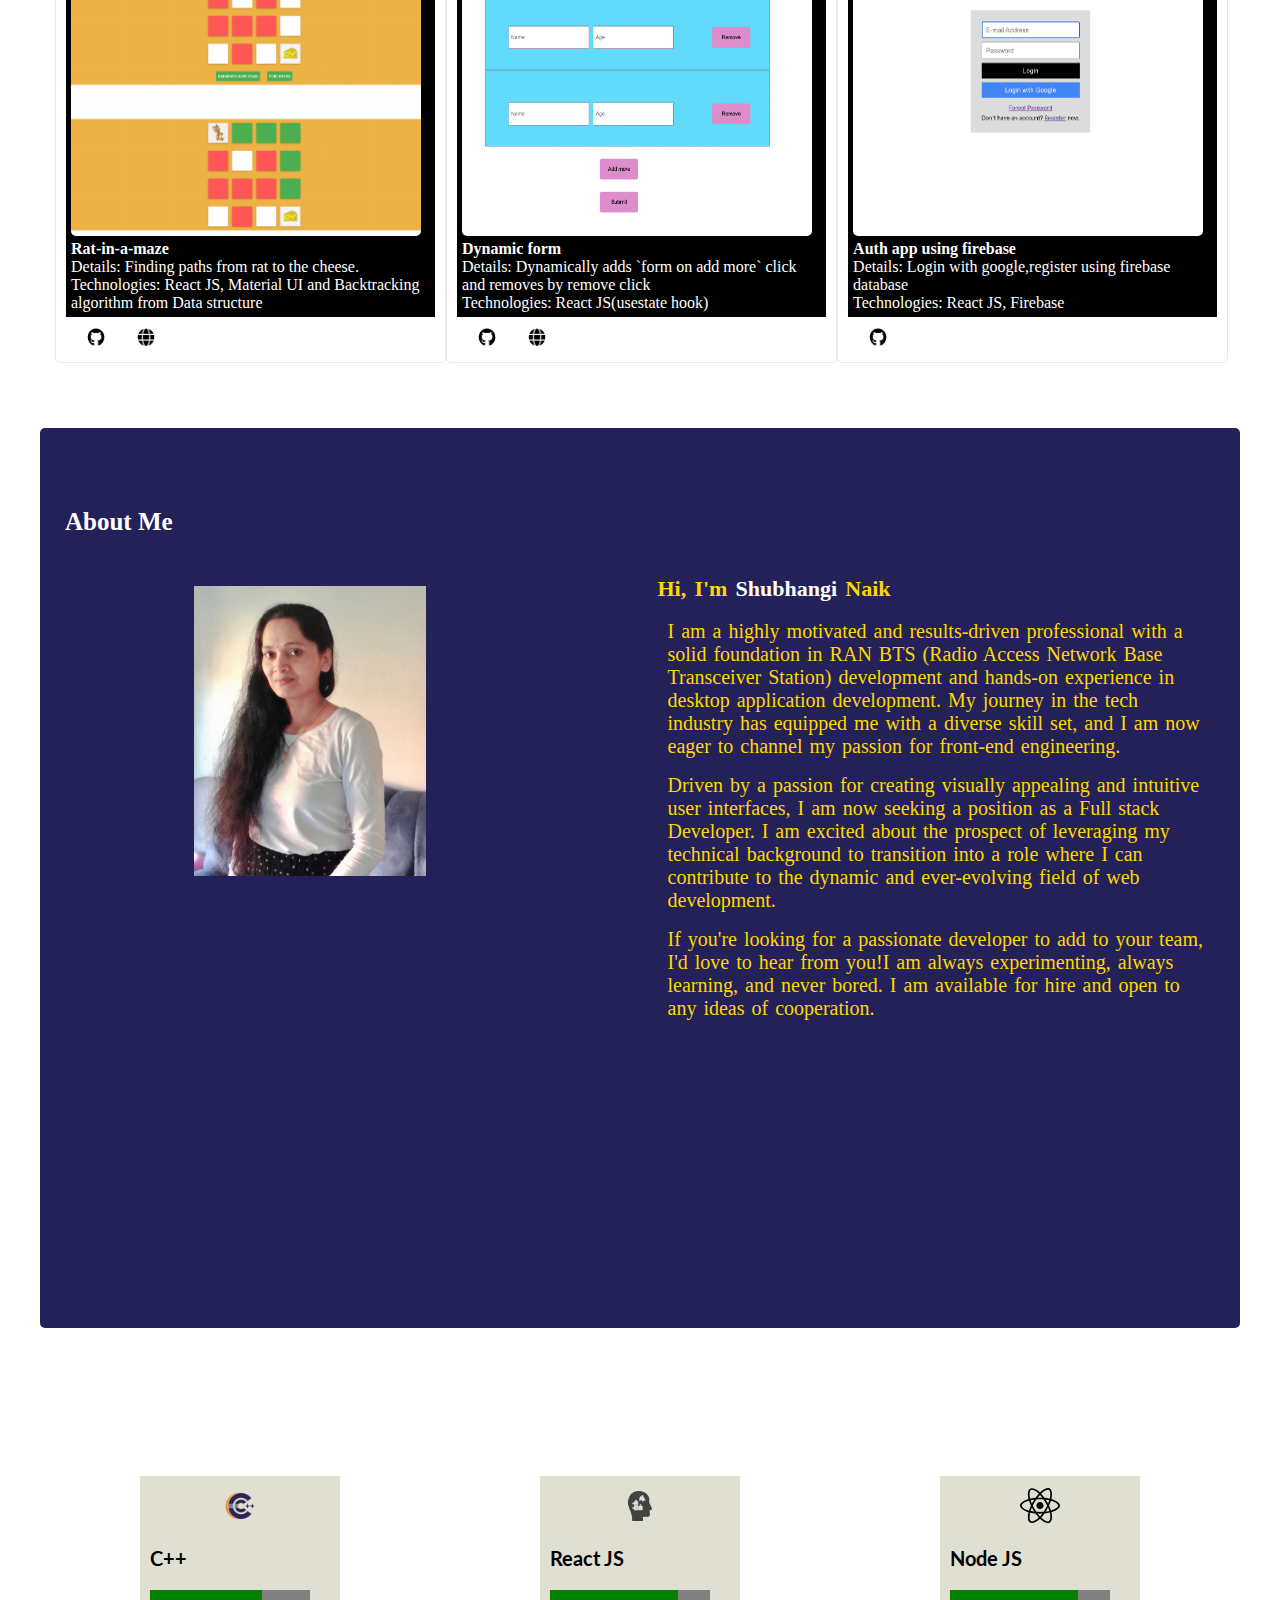
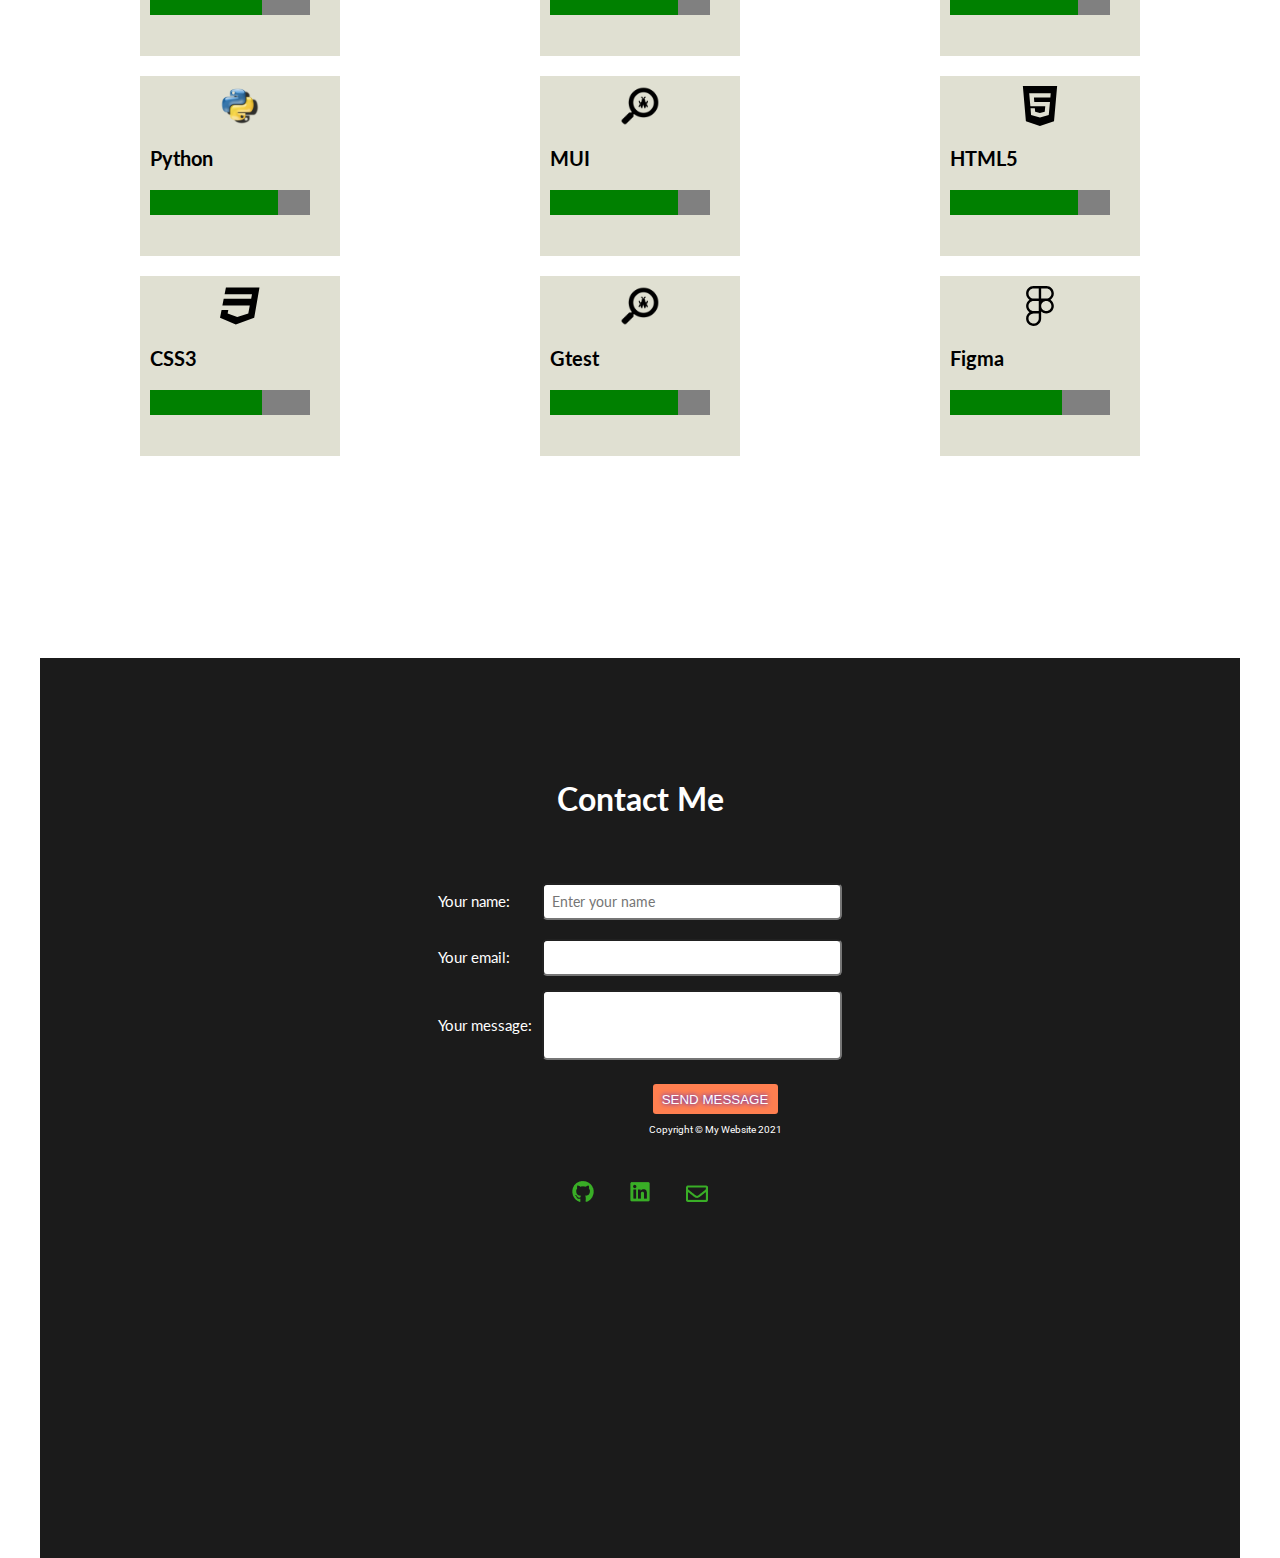
==== commit 9adf0478: "updated about me section" ====
--- a/index.html
+++ b/index.html
@@ -150,18 +150,6 @@
                 <p> Driven by a passion for creating visually appealing and intuitive user interfaces, I am now seeking a position as a Full stack Developer. I am excited about the prospect of leveraging my technical background to transition into a role where I can contribute to the dynamic and ever-evolving field of web development.</p>
                     <p>If you're looking for a passionate developer to add to your team, I'd love to hear from you!I am always experimenting, always learning, and never bored. I am available for hire and open to any ideas of cooperation.
                 </p>
-                <br>
-                <h4>Key Competences:</h4>
-                <ul class="competences">
-                    <li><h5>RAN BTS Development</h5></li>
-                    <li><h5>Desktop Application Development</h5></li>
-                    <li><h5>Full Stack Web Development</h5></li>
-                    <li><h5>Well versed with Agile Technology</h5></li>
-                    <li><h5>Collaboration and Teamwork</h5></li>
-                    <li><h5>Problem-solving and Analytical Thinking</h5></li>
-                    <li><h5>Strong Communication Skills</h5></li>
-                </ul>
-                
             </div>
            
         </section>
--- a/style.css
+++ b/style.css
@@ -377,6 +377,7 @@
   padding-top: 1rem;
   font-size: 20px;
 }
+
 #about-me h4 {
   color: gold;
   text-align: left;
@@ -385,13 +386,7 @@
   padding-top: 0;
   font-size: 22px;
 }
-.competences {
-  color: greenyellow;
-  text-align: left;
-  word-spacing: 2pt;
-  padding-bottom: 2px;
-  font-size: 16px;
-}
+
 #about-me h3 {
   padding-bottom: 10px;
   padding-top: 10px;
@@ -400,6 +395,7 @@
   font-size: var(--sectionHeaderFont);
   color: white;
 }
+
 name {
   color: white;
 }
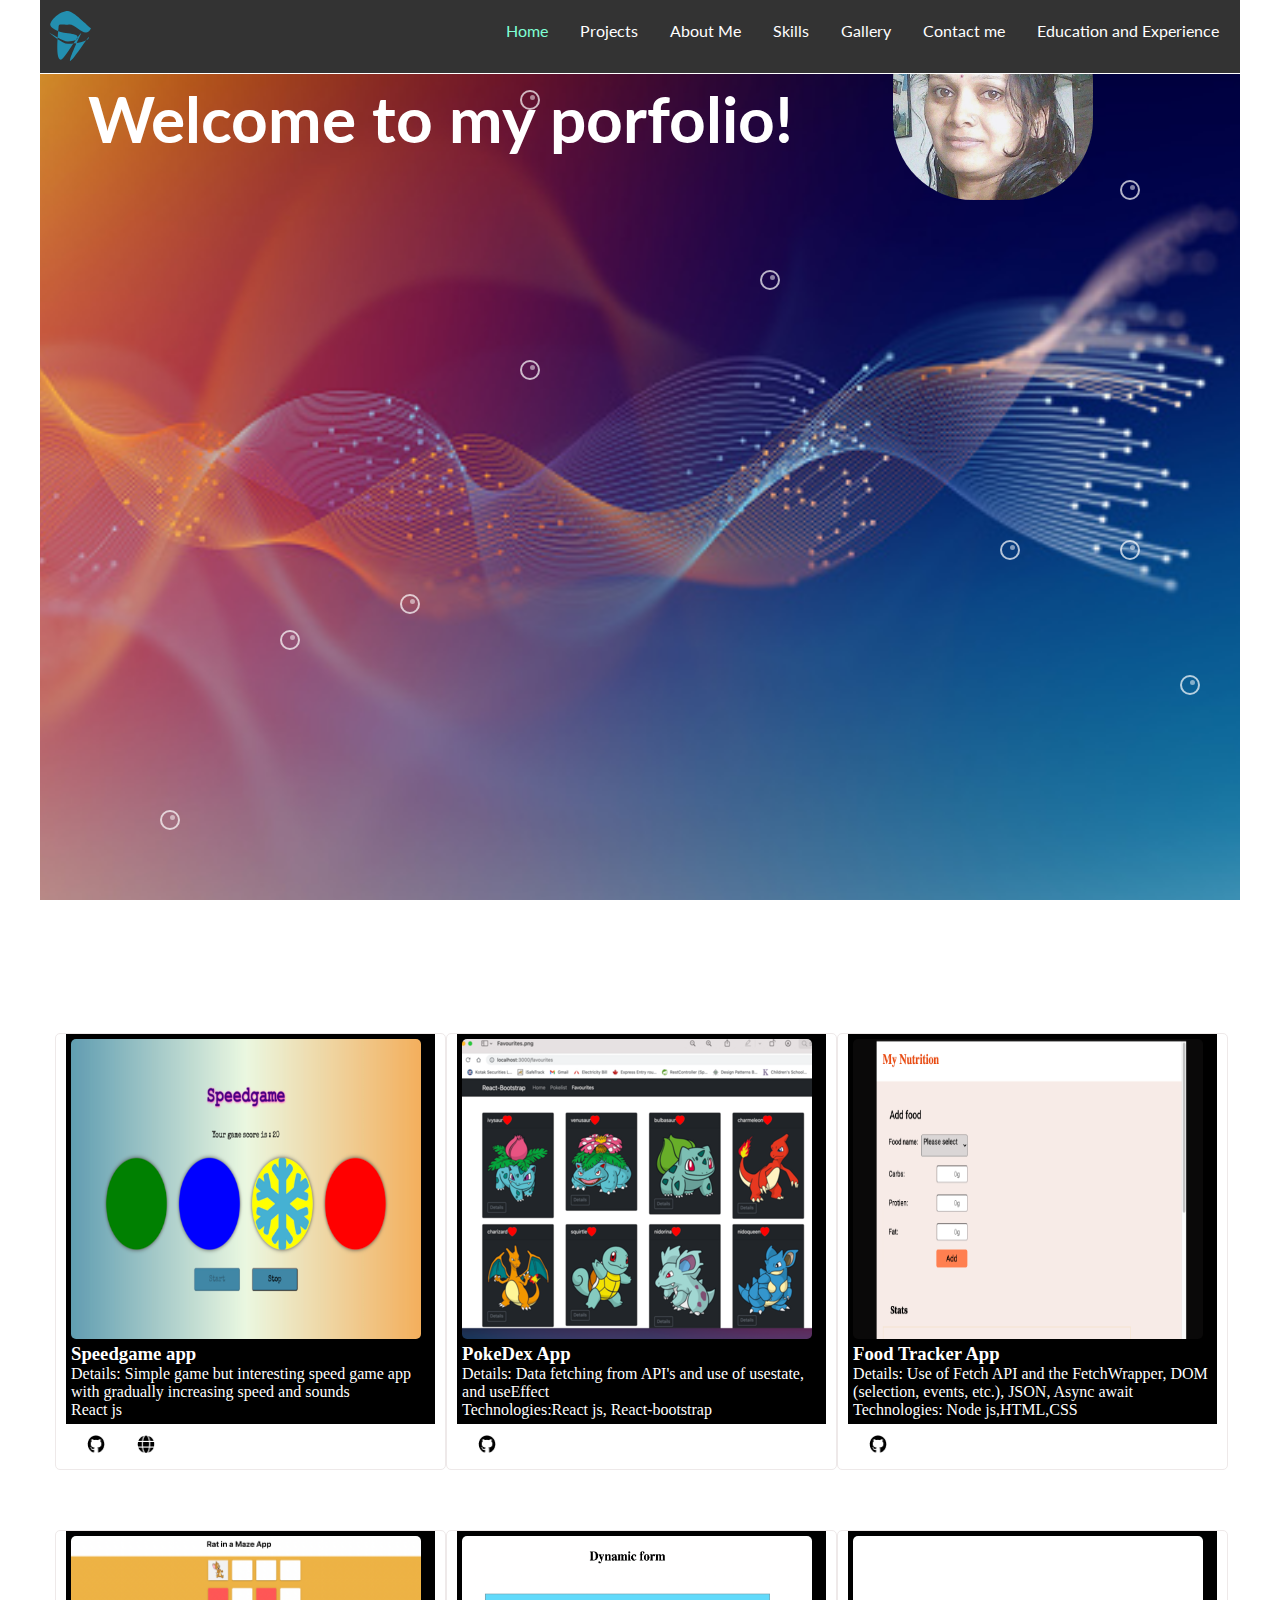
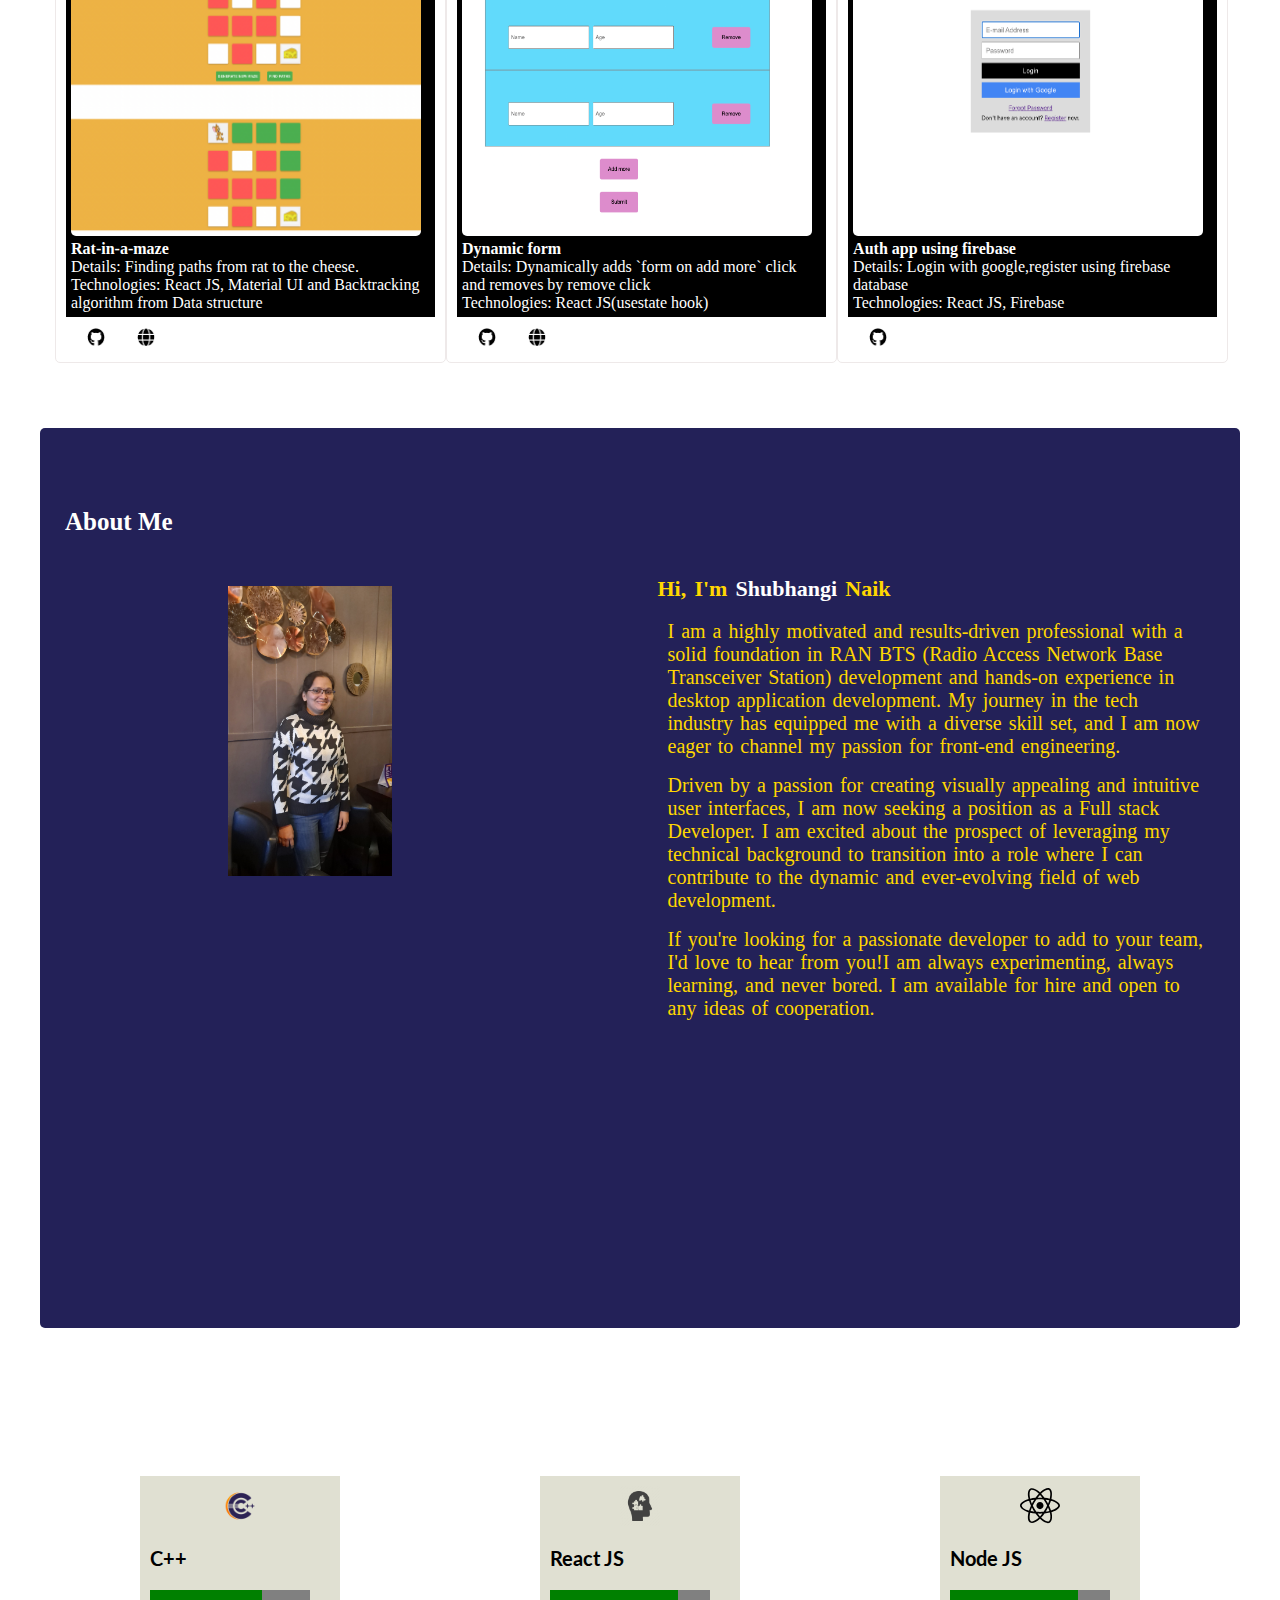
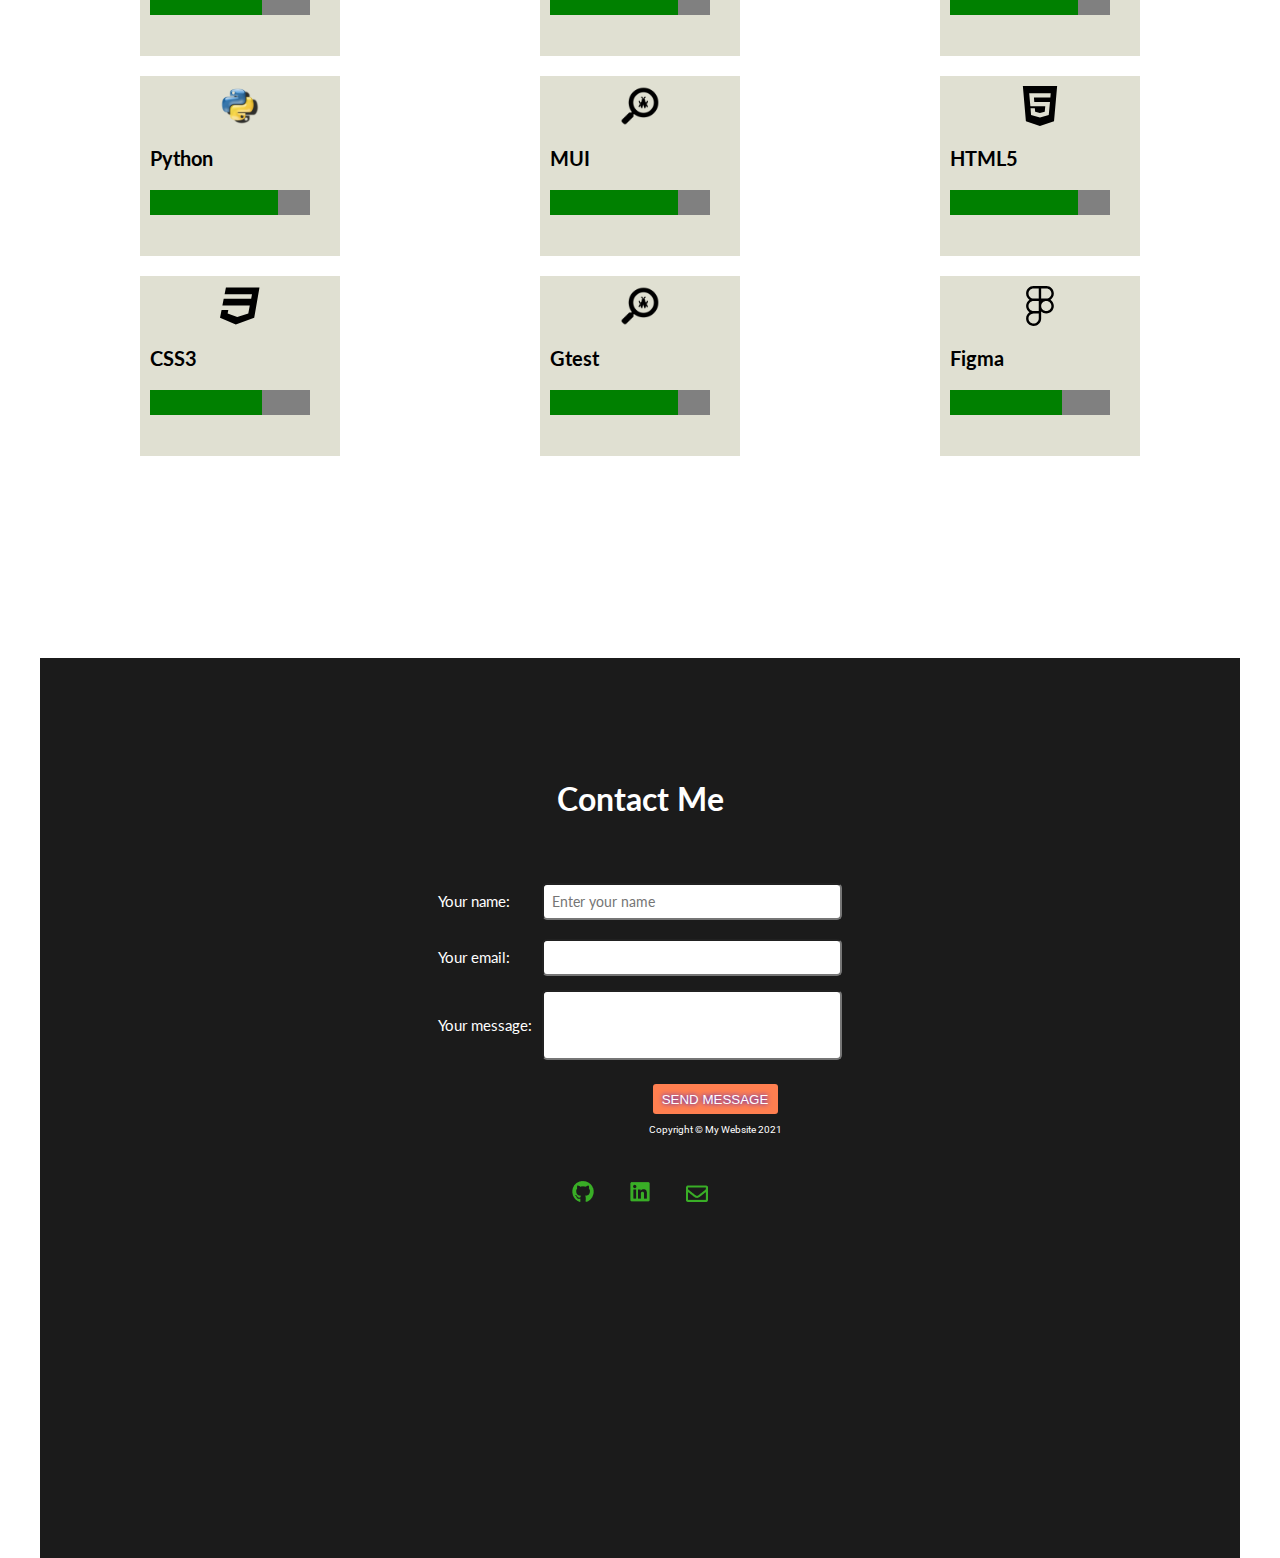
==== commit bfa32ce6: "updated photo and navbarlink margin" ====
--- a/index.html
+++ b/index.html
@@ -142,7 +142,7 @@
             <h3>About Me</h3>
             <div class="row">
                 <div class="column">
-                <img src="assets/IMG-20210818-WA0003.jpg" alt="About me">
+                <img src="assets/IMG-20240210_132809.jpg" alt="About me">
                 </div>
                 <div class="column">
                 <h4>Hi, I'm <name>Shubhangi </name> Naik</h4>
--- a/style.css
+++ b/style.css
@@ -66,13 +66,14 @@
 }
 
 .navbar-links ul {
-  margin: 0;
+  margin: 5px;
   padding: 0;
   display: flex;
 }
 .navbar-links li {
   list-style: none;
   font-family: var(--headingFont);
+  border-radius: 20px;
 }
 .navbar-links li a {
   text-decoration: none;
